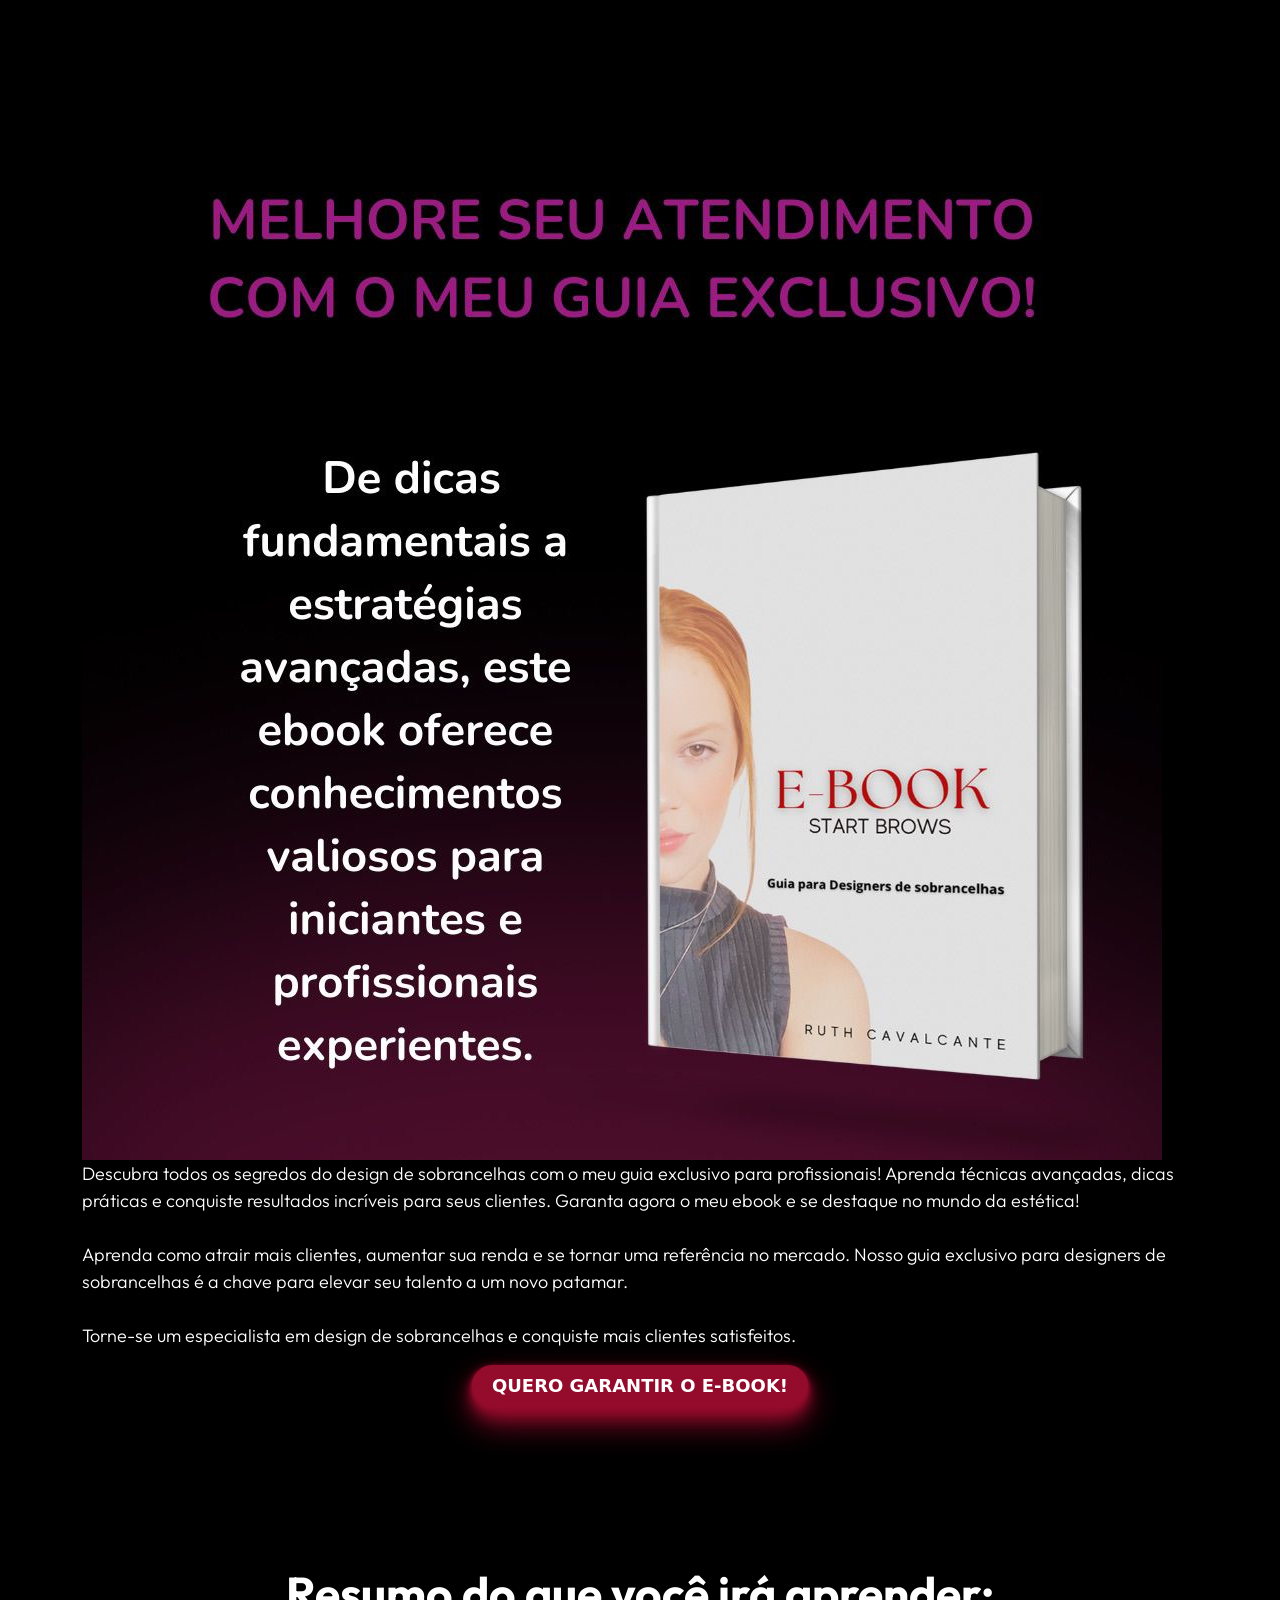
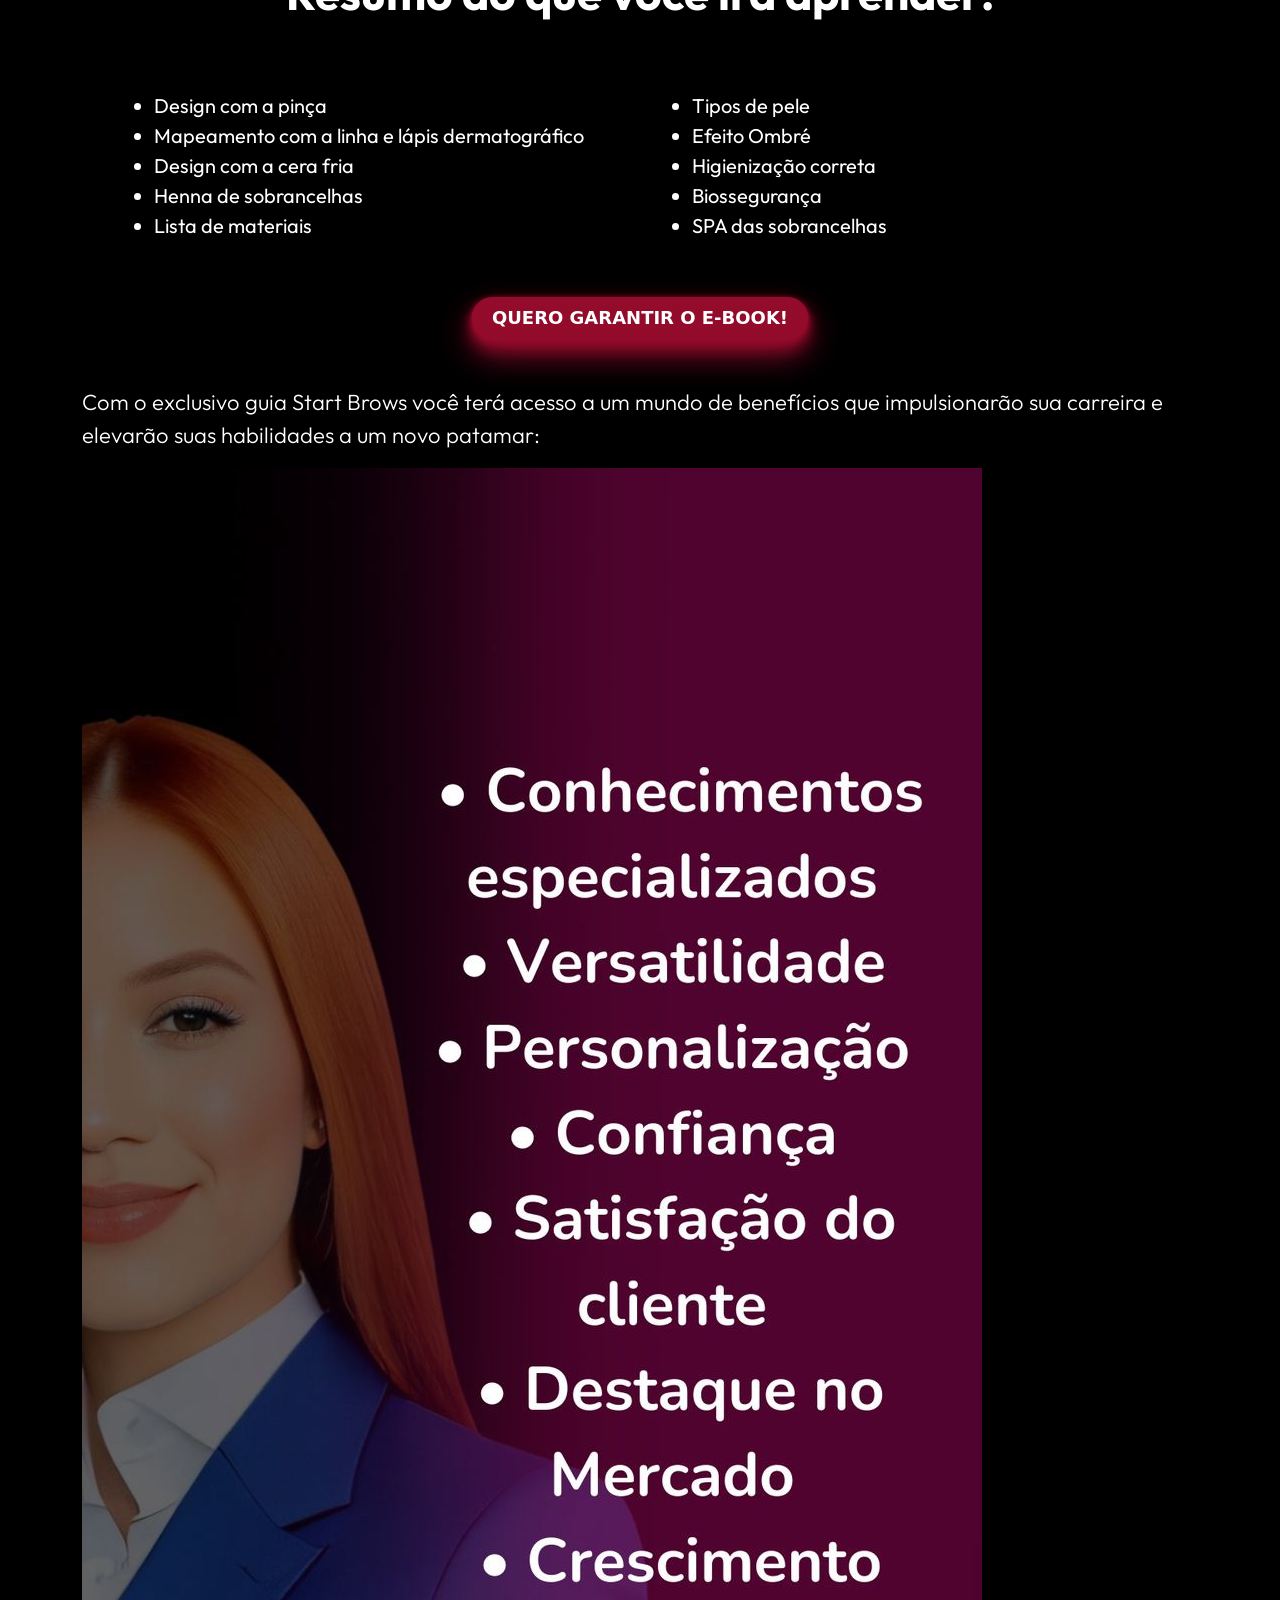
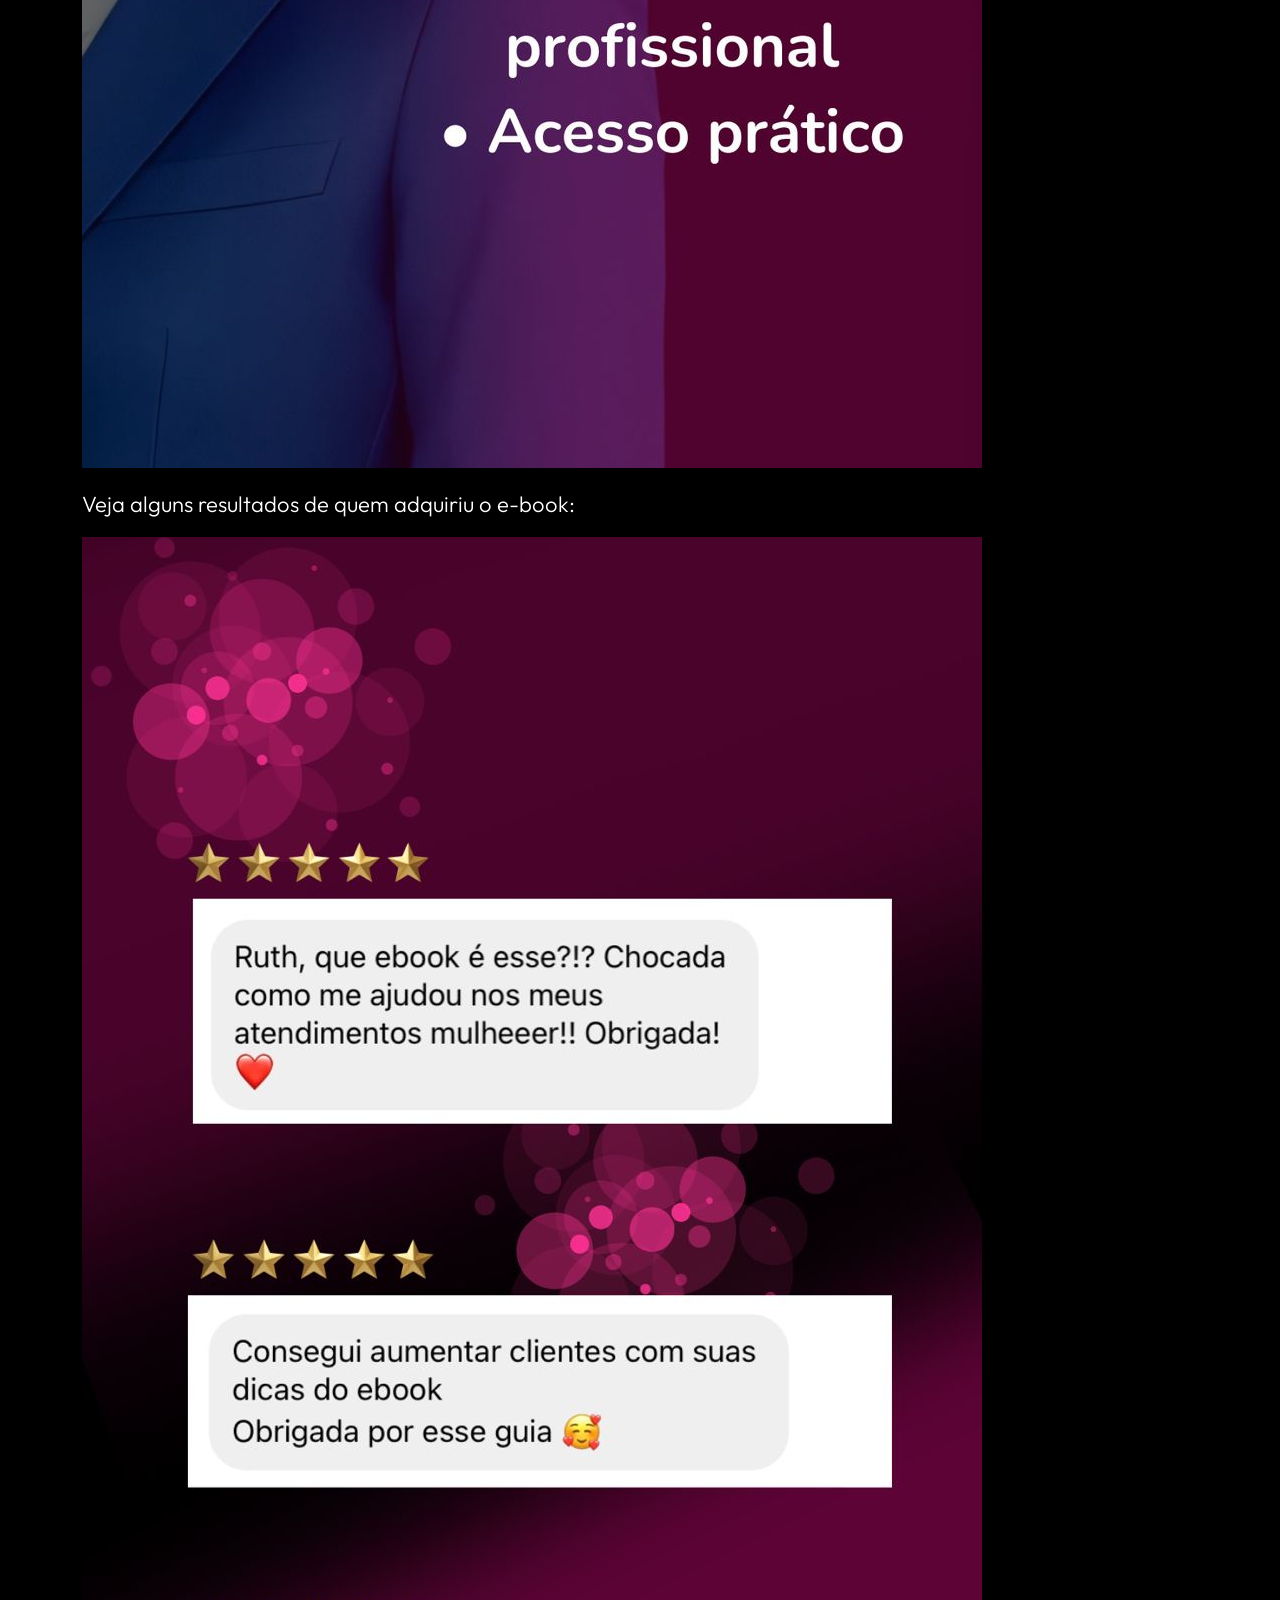
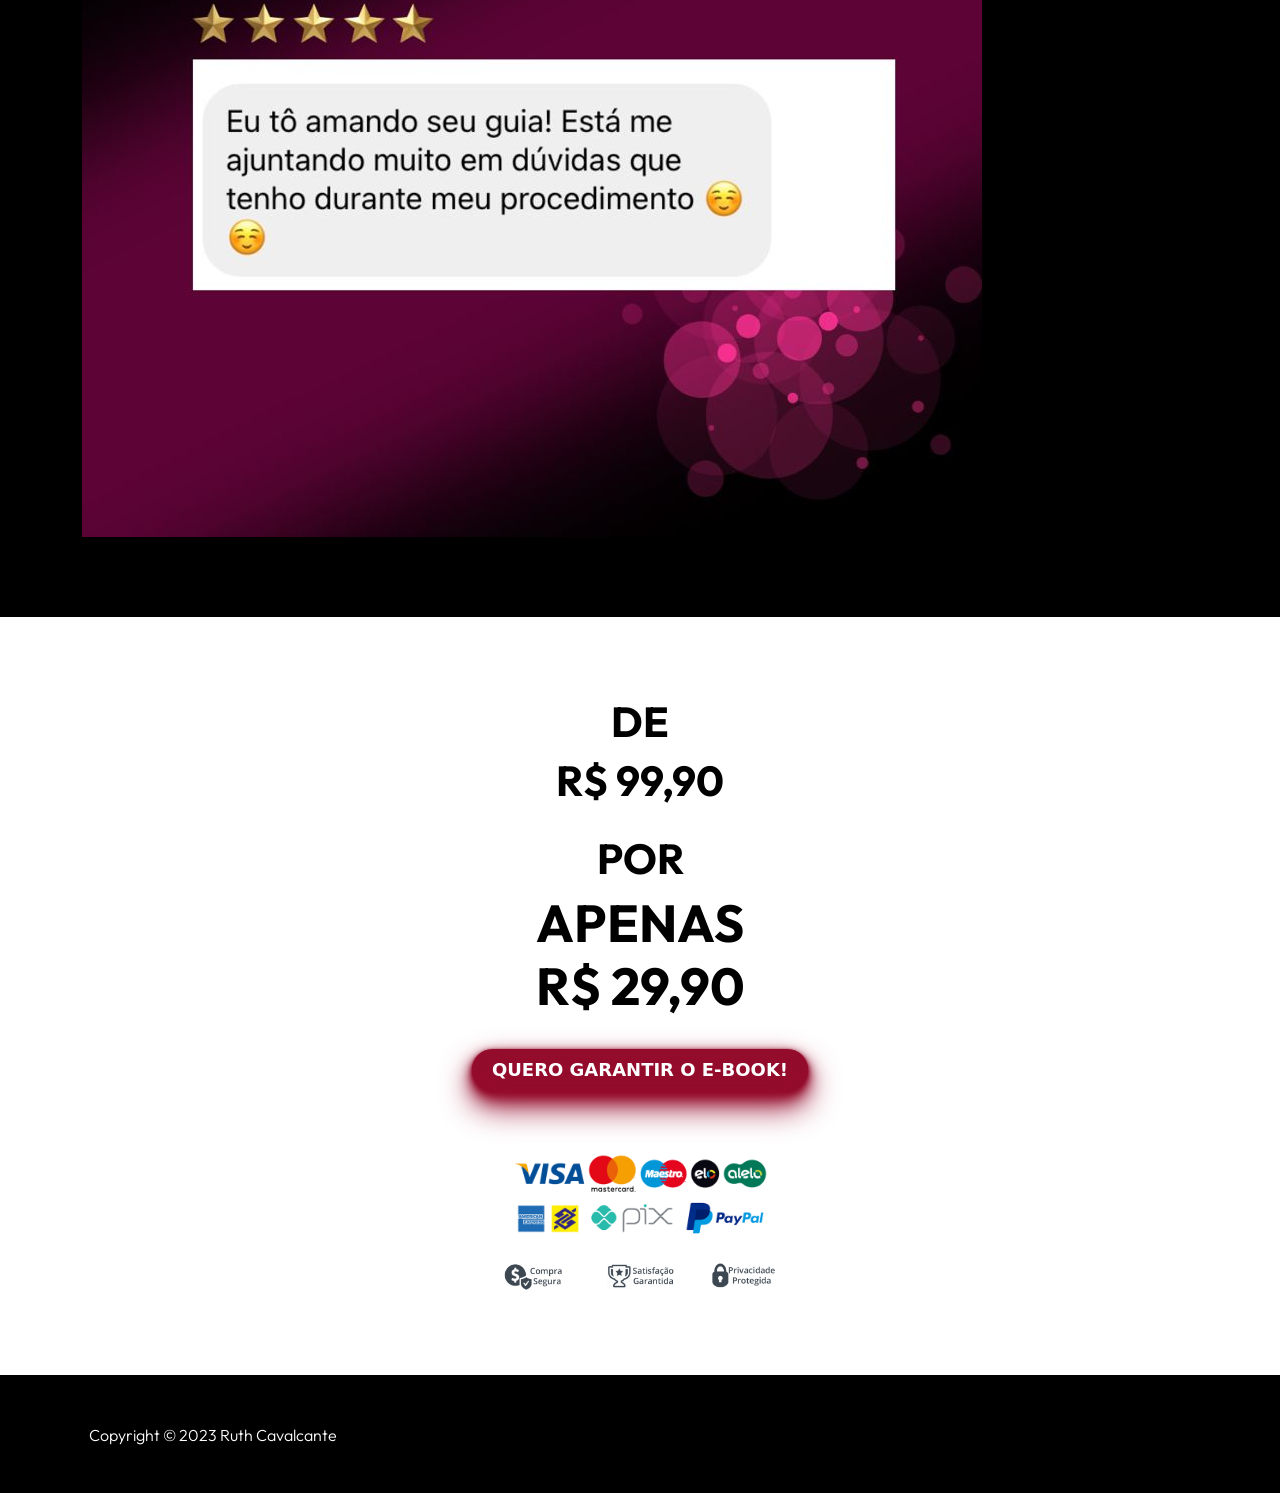
==== index.html @ a927b59a "Atualização" ====
<!doctype html>
<html lang="en">

<head>
    <meta charset="utf-8">
    <meta name="viewport" content="width=device-width, initial-scale=1">

    <meta name="description" content="">
    <meta name="author" content="">

    <title>Curso Start Brows - Ruth Cavalcante</title>

    <!-- Favicons -->
    <link rel="apple-touch-icon" sizes="57x57" href="images/favicon/apple-icon-57x57.png">
    <link rel="apple-touch-icon" sizes="60x60" href="images/favicon/apple-icon-60x60.png">
    <link rel="apple-touch-icon" sizes="72x72" href="images/favicon/apple-icon-72x72.png">
    <link rel="apple-touch-icon" sizes="76x76" href="images/favicon/apple-icon-76x76.png">
    <link rel="apple-touch-icon" sizes="114x114" href="images/favicon/apple-icon-114x114.png">
    <link rel="apple-touch-icon" sizes="120x120" href="images/favicon/apple-icon-120x120.png">
    <link rel="apple-touch-icon" sizes="144x144" href="images/favicon/apple-icon-144x144.png">
    <link rel="apple-touch-icon" sizes="152x152" href="images/favicon/apple-icon-152x152.png">
    <link rel="apple-touch-icon" sizes="180x180" href="images/favicon/apple-icon-180x180.png">
    <link rel="icon" type="image/png" sizes="192x192" href="images/favicon/android-icon-192x192.png">
    <link rel="icon" type="image/png" sizes="32x32" href="images/favicon/favicon-32x32.png">
    <link rel="icon" type="image/png" sizes="96x96" href="images/favicon/favicon-96x96.png">
    <link rel="icon" type="image/png" sizes="16x16" href="images/favicon/favicon-16x16.png">
    <link rel="manifest" href="images/favicon/manifest.json">
    <meta name="msapplication-TileColor" content="#ffffff">
    <meta name="msapplication-TileImage" content="images/favicon/ms-icon-144x144.png">
    <meta name="theme-color" content="#ffffff">

    <!-- CSS FILES -->
    <link rel="preconnect" href="https://fonts.googleapis.com">
    <link rel="preconnect" href="https://fonts.gstatic.com" crossorigin>
    <link href="https://fonts.googleapis.com/css2?family=Outfit:wght@100;200;400;700&display=swap" rel="stylesheet">
    <link href="css/bootstrap.min.css" rel="stylesheet">
    <link href="css/estilos.css" rel="stylesheet">
    <link href="css/bootstrap-icons.css" rel="stylesheet">
    <link href="css/templatemo-festava-live.css" rel="stylesheet">
    <link href="https://fonts.googleapis.com/css2?family=Playfair+Display:ital,wght@0,400;1,600&display=swap" rel="stylesheet"> 
</head>

<body>

    <main>
        <section class="secao-introducao espacamento-secao">
            <div class="container">                
                <div class="col-12 mb-4 mb-lg-0 d-flex align-items-center">
                    <img src="images/1.jpeg" style="max-width:100%"/>
                </div>                     
                    <p style="font-size: 18px;  color: white">
                        Descubra todos os segredos do design de sobrancelhas com o meu guia exclusivo para profissionais! Aprenda técnicas avançadas, dicas práticas e
                        conquiste resultados incríveis para seus clientes. Garanta agora o meu ebook e se destaque no mundo da estética!
                        <br/><br/>
                        Aprenda como atrair mais clientes, aumentar sua renda e se tornar uma referência no mercado. Nosso guia exclusivo para designers de sobrancelhas
                        é a chave para elevar seu talento a um novo patamar.
                        <br/><br/>
                        Torne-se um especialista em design de sobrancelhas e conquiste mais clientes satisfeitos.
                    </p>
                <a class="botao-de-acao" role="button" href="https://p.eduzz.com/1844111">QUERO GARANTIR O E-BOOK!</a>
            </div>
        </section>

        <section class="secao-introducao espacamento-secao">
            <div class="container">
                <h2 class="titulo-aprender">Resumo do que você irá aprender:</h2>    
                <div class="col-12 mb-4 mb-lg-0 d-flex">
                    
                    <div class="view-mobile">
                        <ul>
                            <li>Design com a pinça</li>
                            <li>Mapeamento com a linha e lápis dermatográfico</li>
                            <li>Design com a cera fria</li>
                            <li>Henna de sobrancelhas</li>
                            <li>Lista de materiais</li>
                            <li>Tipos de pele</li>
                            <li>Efeito Ombré</li>
                            <li>Higienização correta</li>
                            <li>Biossegurança</li>                      
                            <li>SPA das sobrancelhas</li>                            
                        </ul>
                    </div>
                    
                    <div class="container-flutuante">
                        <div class="div-flutuante">
                            <ul>
                                <li>Design com a pinça</li>
                                <li>Mapeamento com a linha e lápis dermatográfico</li>
                                <li>Design com a cera fria</li>
                                <li>Henna de sobrancelhas</li>
                                <li>Lista de materiais</li>
                            </ul>
                        </div>
                        <div class="div-flutuante">
                            <ul>                                
                                <li>Tipos de pele</li>
                                <li>Efeito Ombré</li>
                                <li>Higienização correta</li>
                                <li>Biossegurança</li>                      
                                <li>SPA das sobrancelhas</li>                                 
                            </ul>
                        </div>
                    </div>
                    
                </div>  
                <a class="botao-de-acao" role="button" href="https://p.eduzz.com/1844111">QUERO GARANTIR O E-BOOK!</a> 
                <br/><br/>
                <p style="font-size: 22px;  color: white">
                    Com o exclusivo guia Start Brows você terá acesso a um mundo de benefícios que impulsionarão sua carreira e elevarão suas habilidades a um novo patamar:
                </p>
                <img src="images/2.jpeg" style="max-width:100%"/> 
                <p style="font-size: 22px;  margin-top: 20px; color: white">
                    Veja alguns resultados de quem adquiriu o e-book:
                </p>
                <img src="images/3.jpeg" style="max-width:100%;"/>            
            </div>
        </section>

        <section class="secao-preco espacamento-secao">
            <div class="container">         
                <div style="text-align: center;">
                   
                    <h2 style="font-size: 42px;">DE</h2> 
                    <div style="margin-bottom: 20px; display: flex; justify-content: center;">
                        
                        <h2 style="font-size: 42px; position: relative">R$ 99,90</h2>
                    </div>                    
                    <h2 style="font-size: 42px;">POR</h2>
                    <h1 style="font-size: 52px; color: black;">APENAS <br/> R$ 29,90</h1>            
                    <br/>
                </div>  
                <a class="botao-de-acao" role="button" href="https://p.eduzz.com/1844111">QUERO GARANTIR O E-BOOK!</a> 
                <br/>
                <div style="text-align: center;">
                    <img src="images/pagamentos.png" width="300" style="margin-top: 40px;"/>
                    <br />
                    <img src="images/compra-garantida.png" width="300" style="margin-top: 20px;"/>  
                </div>           
            </div>
        </section>

    </main>

    <footer class="site-footer">
        <div class="container">
            <div class="row">
                <div class="col-lg-3 col-12 mt-5">
                    <p class="copyright-text" style="text-align: center;">Copyright © 2023 Ruth Cavalcante</p>
                </div>
            </div>
        </div>
    </footer>

    <!-- JAVASCRIPT FILES -->
    <script src="js/jquery.min.js"></script>
    <script src="js/bootstrap.min.js"></script>
    <script src="js/click-scroll.js"></script>
    <script src="js/custom.js"></script>

</body>

</html>
---- css/estilos.css ----
/* Seção de Introdução */
.secao-introducao {
  background-color: black;
}

/* Seção de Você vai aprender */
.secao-aprender {
  background: hsla(351, 100%, 25%, 1);
  background: linear-gradient(270deg, hsla(351, 100%, 25%, 1) 0%, hsla(9, 59%, 7%, 1) 100%);  
  background: -moz-linear-gradient(270deg, hsla(351, 100%, 25%, 1) 0%, hsla(9, 59%, 7%, 1) 100%);  
  background: -webkit-linear-gradient(270deg, hsla(351, 100%, 25%, 1) 0%, hsla(9, 59%, 7%, 1) 100%);  
  filter: progid: DXImageTransform.Microsoft.gradient( startColorstr="#7f0012", endColorstr="#1b0a07", GradientType=1 );
}

/* Espaçamento de seção */
.espacamento-secao {
  padding-top: 80px;
  padding-bottom: 80px;
}

/* Estilo para o título do site */
.titulo-site {
  font-family: 'Playfair Display', serif;
  font-weight: 600;
  font-style: italic;
  font-size: 52px;
  color: white;
}

/* Estilo para o slogan do site */
.slogan-site {
  font-family: 'Playfair Display', serif;
  font-size: 30px;
  color: red;
}

/* Estilo para o título da seção Você vai aprender */
.titulo-aprender {
  font-size: 46px;
  text-align: center;
  color: white;
  margin-bottom: 30px;
}

/* Estilo para o botão de ação */
.botao-de-acao {
  background-color: #940c2c;
  border-radius: 100px;
  box-shadow: rgba(148, 12, 44, 1) 0 -25px 18px -14px inset, rgba(148, 12, 44, 1) 0 1px 2px, rgba(148, 12, 44, 1) 0 2px 4px, rgba(148, 12, 44, 1) 0 4px 8px, rgba(148, 12, 44, 1) 0 8px 16px, rgba(148, 12, 44, 1) 0 16px 32px;
  color: white;
  cursor: pointer;
  display: inline-block;
  font-family: CerebriSans-Regular, -apple-system, system-ui, Roboto, sans-serif;
  padding: 7px 20px;
  text-align: center;
  text-decoration: none;
  transition: all 250ms;
  border: 0;
  font-size: 18px;
  font-weight: bold;
  user-select: none;
  -webkit-user-select: none;
  touch-action: manipulation;
  margin: 0 auto;
  display: block;
  max-width: fit-content;
}

.botao-de-acao:hover {
  box-shadow: rgba(255, 58, 118, 0.8) 0 -25px 18px -14px inset, rgba(255, 58, 118, 0.8) 0 1px 2px, rgba(255, 58, 118, 0.8) 0 2px 4px, rgba(255, 58, 118, 0.8) 0 4px 8px, rgba(255, 58, 118, 0.8) 0 8px 16px, rgba(255, 58, 118, 0.8) 0 16px 32px;
  color: white;
  transform: scale(1.05) rotate(-1deg);
}

/* Estilização da lista */
ul li {
  color: white;
  font-size: 20px;
  font-weight: normal;
}

/* Conteiner para adicionar as DIVs flutuantes */
.container-flutuante {
  padding: 20px;
  width: inherit;
}

/* DIV flutuante para vizualização de conteúdo em duas colunas */
.div-flutuante {
  width: 50%;
  float: left;
  padding: 20px;
}

/* Desabilita a vizualização dessa DIV */
.view-mobile {
  display: none;
}

/* Estilos Responsivos */
@media only screen and (max-width: 800px) {
  .container-flutuante {
    display: none;
  }

  .view-mobile {
    display: block;
  }

  .titulo-site {
    font-size: 42px;
  }

  .slogan-site {
    font-size: 24px;
  }

  .titulo-aprender {
    font-size: 36px;
  }
}

@media only screen and (max-width: 600px) {
  .view-mobile {
    margin-left: 10%;
    margin-right: 10%;
  }

  .titulo-site {
    font-size: 32px;
  }

  .slogan-site {
    font-size: 20px;
  }

  .titulo-aprender {
    font-size: 28px;
  }
}
---- css/templatemo-festava-live.css ----
/*---------------------------------------
  CUSTOM PROPERTIES ( VARIABLES )             
-----------------------------------------*/
:root {
  --white-color:                  #ffffff;
  --primary-color:                #F8CB2E;
  --secondary-color:              #EE5007;
  --section-bg-color:             #f0f8ff;
  --custom-btn-bg-color:          #EE5007;
  --custom-btn-bg-hover-color:    #c01f27;
  --dark-color:                   #000000;
  --border-color:                 #7fffd4;
  --link-hover-color:             #B22727;

  --body-font-family:             'Outfit', sans-serif;

  --h1-font-size:                 52px;
  --h2-font-size:                 46px;
  --h3-font-size:                 32px;
  --h4-font-size:                 28px;
  --h5-font-size:                 24px;
  --h6-font-size:                 22px;
  --p-font-size:                  18px;
  --btn-font-size:                14px;
  --copyright-font-size:          16px;

  --border-radius-large:          100px;
  --border-radius-medium:         20px;
  --border-radius-small:          10px;

  --font-weight-light:            300;
  --font-weight-normal:           400;
  --font-weight-bold:             700;
}

body {
  background-color: var(--white-color);
  font-family: var(--body-font-family); 
}


/*---------------------------------------
  TYPOGRAPHY               
-----------------------------------------*/

h2,
h3,
h4,
h5,
h6 {
  color: var(--dark-color);
}

h1,
h2,
h3,
h4,
h5,
h6 {
  font-weight: var(--font-weight-bold);
}

h1 {
  font-size: var(--h1-font-size);
}

h2 {
  font-size: var(--h2-font-size);
}

h3 {
  font-size: var(--h3-font-size);
}

h4 {
  font-size: var(--h4-font-size);
}

h5 {
  font-size: var(--h5-font-size);
}

h6 {
  font-size: var(--h6-font-size);
}

p {
  font-size: var(--p-font-size);
  font-weight: var(--font-weight-light);
}



a, 
button {
  touch-action: manipulation;
  transition: all 0.3s;
}

a {
  display: inline-block;
  color: var(--primary-color);
  text-decoration: none;
}

a:hover {
  color: var(--link-hover-color);
}

b,
strong {
  font-weight: var(--font-weight-bold);
}

.link-fx-1 {
  color: var(--white-color);
  position: relative;
  display: inline-flex;
  align-items: center;
  height: 32px;
  padding: 0 6px;
  text-decoration: none;
  -webkit-font-smoothing: antialiased;
  -moz-osx-font-smoothing: grayscale;
}

.link-fx-1:hover {
  color: var(--link-hover-color);
}

.link-fx-1:hover::before {
  transform: translateX(17px) scaleX(0);
  transition: transform .2s;
}

.link-fx-1:hover .icon circle {
  stroke-dashoffset: 200;
  transition: stroke-dashoffset .2s .1s;
}

.link-fx-1:hover .icon line {
  transform: rotate(-180deg);
}

.link-fx-1:hover .icon line:last-child {
  transform: rotate(180deg);
}

.link-fx-1::before {
  content: "";
  position: absolute;
  bottom: 0;
  left: 0;
  width: 100%;
  height: 1px;
  background-color: currentColor;
  transform-origin: right center;
  transition: transform .2s .1s;
}

.link-fx-1 .icon {
  position: absolute;
  right: 0;
  bottom: 0;
  transform: translateX(100%) rotate(90deg);
  font-size: 32px;
}

.icon {
  --size: 1em;
  height: var(--size);
  width: var(--size);
  display: inline-block;
  color: inherit;
  fill: currentColor;
  line-height: 1;
  flex-shrink: 0;
  max-width: initial;
}

.link-fx-1 .icon circle {
  stroke-dasharray: 100;
  stroke-dashoffset: 100;
  transition: stroke-dashoffset .2s;
}

.link-fx-1 .icon line {
  transition: transform .4s;
  transform-origin: 13px 15px;
}

.link-fx-1 .icon line:last-child {
  transform-origin: 19px 15px;
}


/*---------------------------------------
  SECTION               
-----------------------------------------*/
.section-padding {
  padding-top: 100px;
  padding-bottom: 100px;
}

.section-bg {
  background-color: var(--section-bg-color);
}

.section-overlay {
  background-color: var(--dark-color);
  position: absolute;
  top: 0;
  left: 0;
  pointer-events: none;
  width: 100%;
  height: 100%;
  opacity: 0.35;
}

.section-overlay + .container {
  position: relative;
}

.tab-content {
  background-color: var(--white-color);
  border-radius: var(--border-radius-medium);
  padding: 45px;
}

.nav-tabs {
  background-color: var(--section-bg-color);
  border-radius: var(--border-radius-large);
  border-bottom: 0;
  padding: 15px;
}

.nav-tabs .nav-link {
  border-radius: var(--border-radius-large);
  border: 0;
  padding: 15px 25px;
  transition: all 0.3s;
}

.nav-tabs .nav-link:first-child {
  margin-right: 15px;
}

.nav-tabs .nav-item.show .nav-link, 
.nav-tabs .nav-link.active,
.nav-tabs .nav-link:focus, 
.nav-tabs .nav-link:hover {
  background: var(--white-color);
  box-shadow: 0 1rem 3rem rgba(0,0,0,.175);
  color: var(--primary-color);
}

.nav-tabs h5 {
  color: var(--p-color); 
  margin-bottom: 0;
}

.nav-tabs .nav-link.active h5,
.nav-tabs .nav-link:focus h5, 
.nav-tabs .nav-link:hover h5 {
  color: var(--primary-color);
}


/*---------------------------------------
  CUSTOM ICON COLOR               
-----------------------------------------*/
.custom-icon {
  color: var(--secondary-color);
}


/*---------------------------------------
  CUSTOM BUTTON               
-----------------------------------------*/
.custom-btn {
  background: var(--custom-btn-bg-color);
  border: 2px solid transparent;
  border-radius: var(--border-radius-large);
  color: var(--white-color);
  font-size: var(--btn-font-size);
  font-weight: var(--font-weight-bold);
  line-height: normal;
  transition: all 0.3s;
  padding: 10px 20px;
}

.custom-btn:hover {
  background: var(--custom-btn-bg-hover-color);
  color: var(--white-color);
}

.custom-border-btn {
  background: transparent;
  border: 2px solid var(--custom-btn-bg-color);
  color: var(--custom-btn-bg-color);
}

.navbar-expand-lg .navbar-nav .nav-link.custom-btn:hover,
.custom-border-btn:hover {
  background: var(--custom-btn-bg-hover-color);
  border-color: transparent;
  color: var(--white-color);
}

.custom-btn-bg-white {
  border-color: var(--white-color);
  color: var(--white-color);
}


/*---------------------------------------
  VIDEO              
-----------------------------------------*/
.video-wrap {
  z-index: -100;
}

.custom-video {
  position: absolute;
  top: 0;
  left: 0;
  object-fit: cover;
  width: 100%;
  height: 100%;
}

/*---------------------------------------
  HERO        
-----------------------------------------*/
.hero-section {
  position: relative;
  overflow: hidden;
  padding-top: 100px;
  height: 100vh;
}

.hero-section small {
  color: var(--white-color);
  text-transform: uppercase;
}

.hero-section .section-overlay {
  z-index: 2;
  opacity: 0.45;
}

.hero-section .container {
  position: relative;
  z-index: 2;
  height: 100%;
  padding-bottom: 50px;
}

.hero-section .container .row {
  height: 100%;
}


/*---------------------------------------
  ABOUT              
-----------------------------------------*/
.about-section {
  background: hsla(351, 100%, 25%, 1);

  background: linear-gradient(270deg, hsla(351, 100%, 25%, 1) 0%, hsla(9, 59%, 7%, 1) 100%);
  
  background: -moz-linear-gradient(270deg, hsla(351, 100%, 25%, 1) 0%, hsla(9, 59%, 7%, 1) 100%);
  
  background: -webkit-linear-gradient(270deg, hsla(351, 100%, 25%, 1) 0%, hsla(9, 59%, 7%, 1) 100%);
  
  filter: progid: DXImageTransform.Microsoft.gradient( startColorstr="#7f0012", endColorstr="#1b0a07", GradientType=1 );
}

.about-image {
  border-radius: var(--border-radius-medium);
  display: block;
}

.about-text-wrap {
  position: relative;
}

.about-text-icon {
  background: var(--primary-color);
  border-radius: 100%;
  font-size: var(--h3-font-size);
  width: 70px;
  height: 70px;
  line-height: 70px;
  text-align: center;
}

.about-text-info {
  backdrop-filter: blur(5px) saturate(180%);
  -webkit-backdrop-filter: blur(5px) saturate(180%);
  background-color: rgba(255, 255, 255, 0.75);
  border-radius: var(--border-radius-medium);
  border: 1px solid rgba(209, 213, 219, 0.3);
  position: absolute;
  bottom: 0;
  right: 0;
  left: 0;
  margin: 20px;
  padding: 35px;
}


/*---------------------------------------
  TICKET               
-----------------------------------------*/
.ticket-section {
  background-image: url('../images/nicholas-green-unsplash-blur.jpg');
  background-repeat: no-repeat;
  background-size: cover;
  position: relative;
  padding-top: 130px;
}

.ticket-form {
  background: var(--white-color);
  border-radius: var(--border-radius-medium);
  padding: 50px;
}

.ticket-form .form-check {
  position: relative;
  min-height: 52px;
  padding-left: 35px;
}

.ticket-form .form-check .form-check-label {
  display: block;
  position: absolute;
  top: 50%;
  left: 50%;
  transform: translate(-50%, -50%);
  margin-top: 12px;
  margin-left: 35px;
  width: 100%;
  height: 100%;
}


/*---------------------------------------
  ARTISTS              
-----------------------------------------*/
.artists-section {
  background: hsla(0, 22%, 93%, 1);

  background: linear-gradient(45deg, hsla(0, 22%, 93%, 1) 0%, hsla(0, 0%, 100%, 1) 100%);
  
  background: -moz-linear-gradient(45deg, hsla(0, 22%, 93%, 1) 0%, hsla(0, 0%, 100%, 1) 100%);
  
  background: -webkit-linear-gradient(45deg, hsla(0, 22%, 93%, 1) 0%, hsla(0, 0%, 100%, 1) 100%);
  
  filter: progid: DXImageTransform.Microsoft.gradient( startColorstr="#F1E9E9", endColorstr="#FFFFFF", GradientType=1 );
}

.artists-thumb {
  position: relative;
  overflow: hidden;
  margin-bottom: 30px;
}

.artists-image {
  border-radius: var(--border-radius-medium);
  display: block;
  width: 100%;
}

.artists-thumb:hover .artists-hover {
  transform: translateY(0);
  opacity: 1;
}

.artists-hover {
  background-color: var(--primary-color);
  background-color: rgba(248, 203, 46, 0.75);
  border-radius: var(--border-radius-medium);
  backdrop-filter: blur(5px) saturate(180%);
  -webkit-backdrop-filter: blur(5px) saturate(180%);
  margin: 20px;
  padding: 35px;
  transition: all 0.5s ease;
  transform: translateY(100%);
  position: absolute;
  bottom: 0;
  right: 0;
  left: 0;
  opacity: 0;
}

.artists-hover p strong {
  color: var(--white-color);
  display: inline-block;
  min-width: 180px;
  margin-right: 20px;
}

.artists-hover p a {
  color: var(--secondary-color);
}

.artists-hover p a:hover {
  color: var(--white-color);
}

.artists-hover hr {
  margin: 1.5rem 0;
}


/*---------------------------------------
  SCHEDULE              
-----------------------------------------*/
.schedule-section {
  background-image: url('../images/nainoa-shizuru-unsplash-blur.jpg');
  background-color: #242424;
  background-repeat: no-repeat;
  background-position: center;
  background-size: cover;
}
.table-responsive {
	filter: drop-shadow(2px 2px 4px #606060);
}

.schedule-table {
  border-radius: var(--border-radius-medium);
  position: relative;
  overflow: hidden;
}

.schedule-table .bg-warning {
  background: #f0a5a5 !important;
}

.schedule-table thead th {
  background-color: var(--secondary-color);
}

.schedule-table th,
.schedule-table tr,
.schedule-table td {
  border-bottom-color: #363a3e;
  padding: 30px;
}

.schedule-table tr:last-child th,
.schedule-table tr:last-child td {
  border-bottom-color: transparent;
}

.schedule-table thead th {
  border-right: 1px solid #c7460a;
  border-bottom-color: transparent;
}

.schedule-table th + td {
  border-bottom: 0;
}

.schedule-table thead th:last-child {
  border-right-color: transparent;
}

.schedule-table .pop-background-image {
  background-image: url('../images/artists/joecalih-UmTZqmMvQcw-unsplash.jpg');
}

.schedule-table .rock-background-image {
  background-image: url('../images/artists/abstral-official-bdlMO9z5yco-unsplash.jpg');
}

.schedule-table .country-background-image {
  background-image: url('../images/artists/soundtrap-rAT6FJ6wltE-unsplash.jpg');
}

.table-background-image-wrap {
  background-repeat: no-repeat;
  background-position: center;
  background-size: cover;
  box-shadow: none;
  position: relative;
}

.schedule-table h3,
.schedule-table p {
  color: var(--white-color);
  position: relative;
  z-index: 2;
}


/*---------------------------------------
  PRICING              
-----------------------------------------*/
.pricing-thumb {
  border: 5px dotted var(--dark-color);
  border-radius: var(--border-radius-medium);
  position: relative;
  padding: 50px;
}

.pricing-thumb h3 small {
  display: inline-block;
  font-size: var(--p-font-size);
  margin-right: 15px;
}

.pricing-list {
  column-count: 2;
  padding-left: 20px;
}

.pricing-list-item {
  line-height: normal;
  margin-right: 10px;
  margin-bottom: 10px;
}

.pricing-tag {
  background-color: var(--secondary-color);
  border-radius: var(--border-radius-large);
  color: var(--white-color);
  font-weight: var(--font-weight-bold);
  text-align: center;
  display: flex;
  flex-direction: column;
  justify-content: center;
  align-items: center;
  width: 120px;
  height: 120px;
  position: absolute;
  top: 0;
  right: 0;
  margin: 20px;
}

.pricing-tag span {
  font-size: 180%;
  line-height: normal;
}

.pricing-thumb .link-fx-1 {
  color: var(--primary-color);
}

.pricing-thumb .link-fx-1:hover {
  color: var(--link-hover-color);
}


/*---------------------------------------
  CONTACT               
-----------------------------------------*/
.google-map {
  border-radius: var(--border-radius-medium);
}


/*---------------------------------------
  CUSTOM FORM               
-----------------------------------------*/
.custom-form .form-control {
  color: var(--p-color);
  margin-bottom: 24px;
  padding-top: 13px;
  padding-bottom: 13px;
  outline: none;
}

.custom-form button[type="submit"] {
  background: var(--custom-btn-bg-color);
  border: none;
  border-radius: var(--border-radius-large);
  color: var(--white-color);
  font-size: var(--p-font-size);
  font-weight: var(--font-weight-medium);
  transition: all 0.3s;
  margin-bottom: 0;
}

.custom-form button[type="submit"]:hover,
.custom-form button[type="submit"]:focus {
  background: var(--custom-btn-bg-hover-color);
  border-color: transparent;
}


/*---------------------------------------
  SITE FOOTER              
-----------------------------------------*/
.site-footer {
  background-color: var(--dark-color);
  position: relative;
  overflow: hidden;
  padding-bottom: 30px;
}

.site-footer-top {
  background-color: var(--secondary-color);
  background-image: url('../images/nainoa-shizuru-NcdG9mK3PBY-unsplash.jpg');
  background-repeat: no-repeat;
  margin-bottom: 70px;
  padding-top: 30px;
  padding-bottom: 30px;
}

.site-footer-bottom {
  border-top: 1px solid #1f1c1c;
  margin-top: 60px;
}

.site-footer-title {
  color: var(--primary-color); 
}

.site-footer-link,
.copyright-text {
  color: var(--white-color);
}

.site-footer-links {
  padding-left: 0;
}

.site-footer-link-item {
  list-style: none;
  display: inline-block;
  margin-right: 15px;
}

.copyright-text {
  font-size: var(--copyright-font-size);
}


/*---------------------------------------
  SOCIAL ICON               
-----------------------------------------*/
.social-icon {
  margin: 0;
  padding: 0;
}

.social-icon-item {
  list-style: none;
  display: inline-block;
  vertical-align: top;
}

.social-icon-link {
  background: var(--secondary-color);
  border-radius: var(--border-radius-large);
  color: var(--white-color);
  font-size: var(--copyright-font-size);
  display: block;
  margin-right: 10px;
  text-align: center;
  width: 35px;
  height: 35px;
  line-height: 36px;
  transition: background 0.2s, color 0.2s;
}

.social-icon-link:hover {
  background: var(--primary-color);
  color: var(--white-color);
}

.social-icon-link span {
  display: block;
}

.social-icon-link span:hover::before{
  animation: spinAround 2s linear infinite;
}

@keyframes spinAround {
  from {
    transform: rotate(0deg)
  }
  to {
    transform: rotate(360deg);
  }
}


/*---------------------------------------
  RESPONSIVE STYLES               
-----------------------------------------*/
@media screen and (max-width: 991px) {
  h1 {
    font-size: 62px;
  }

  h2 {
    font-size: 36px;
  }

  h3 {
    font-size: 32px;
  }

  h4 {
    font-size: 28px;
  }

  h5 {
    font-size: 20px;
  }

  h6 {
    font-size: 18px;
  }

  .section-padding {
    padding-top: 50px;
    padding-bottom: 50px;
  }
  
  .navbar {
    background-color: var(--dark-color);
  }

  .navbar-expand-lg .navbar-nav {
    padding-bottom: 30px;
  }

  .navbar-expand-lg .navbar-nav .nav-link {
    padding: 0;
  }

  .hero-section {
    padding-top: 150px;
  }

  .pricing-thumb {
    padding: 35px;
  }

  .schedule-table h3 {
    font-size: 22px;
  }

  .schedule-table th {
    padding: 20px;
  }

  .schedule-table tr, 
  .schedule-table td {
    padding: 25px;
  }

  .ticket-section {
    padding-top: 130px;
  }

  .ticket-form {
    padding: 30px;
  }
}

@media screen and (max-width: 767px) {
  .custom-btn {
    font-size: 14px;
    padding: 10px 20px;
  }
}

@media screen and (max-width: 480px) {
  h1 {
    font-size: 52px;
  }

  h2 {
    font-size: 28px;
  }

  h3 {
    font-size: 26px;
  }

  h4 {
    font-size: 22px;
  }

  h5 {
    font-size: 20px;
  }
}
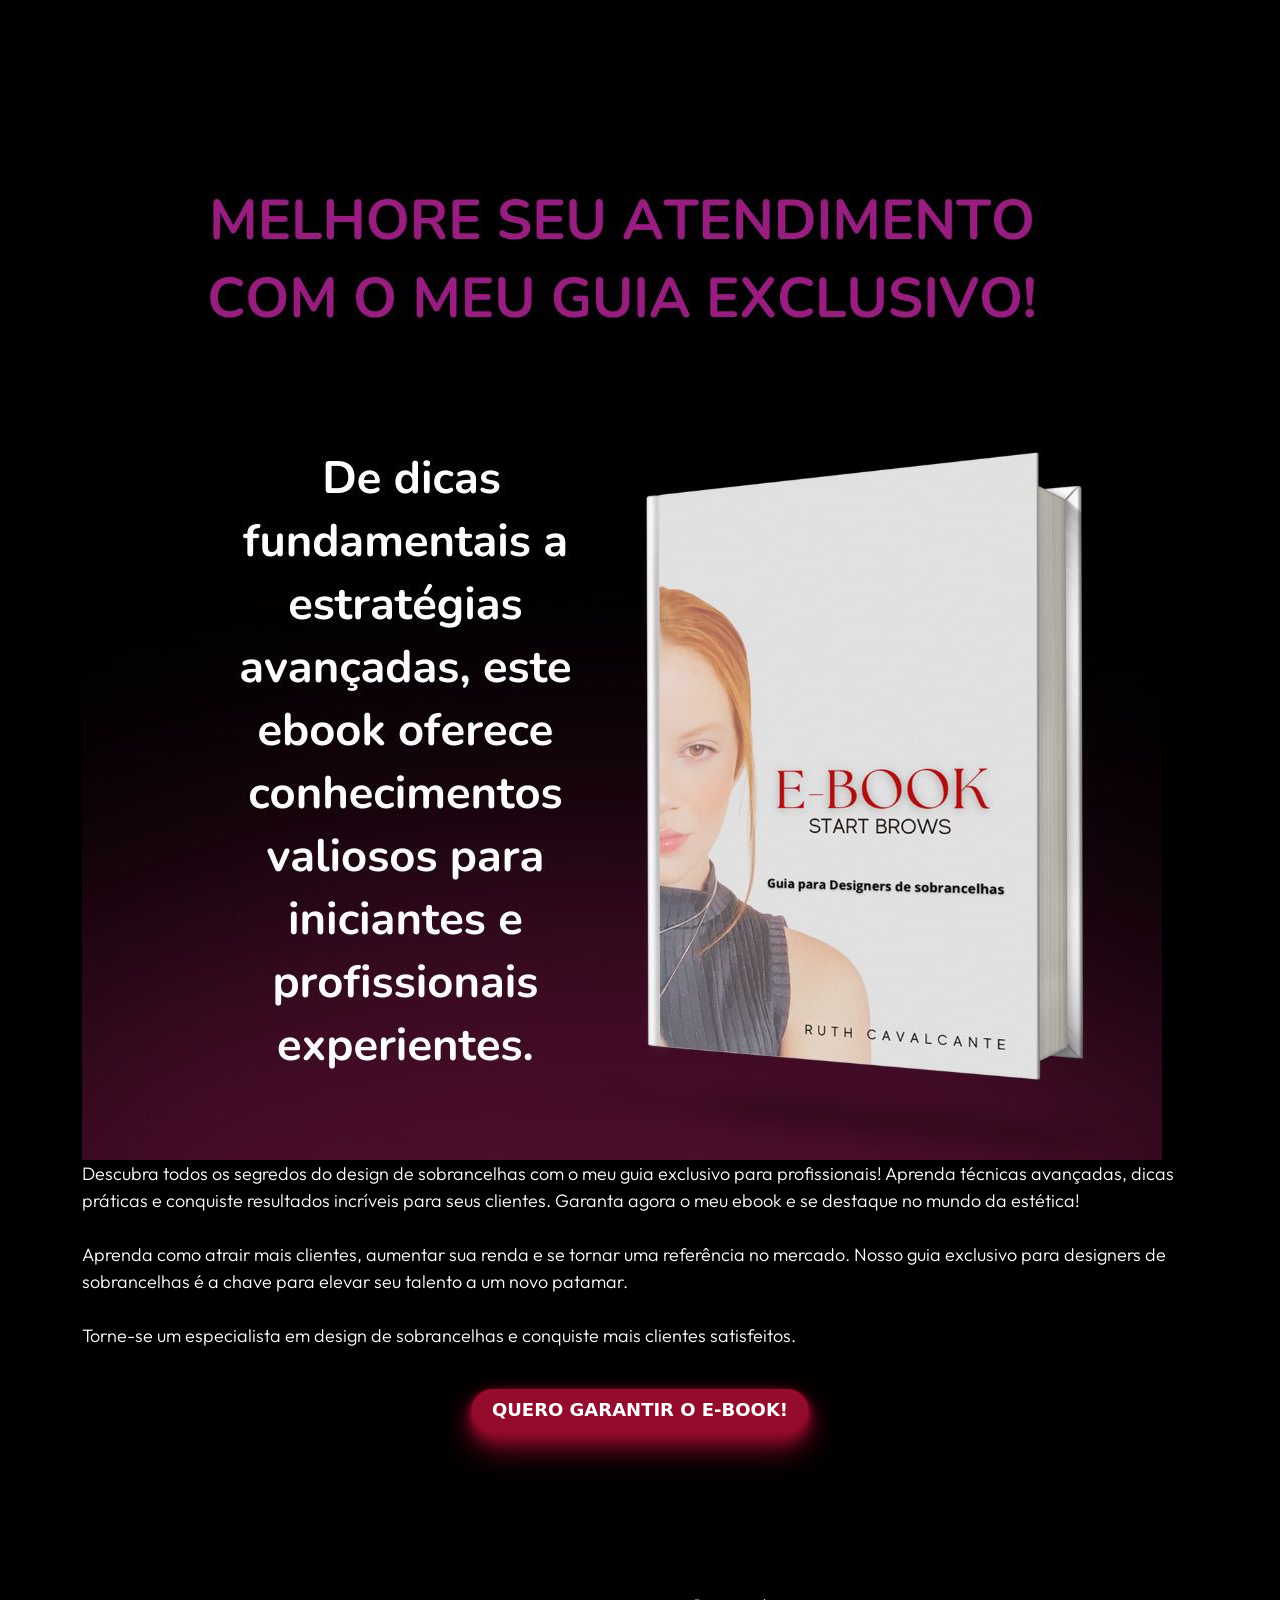
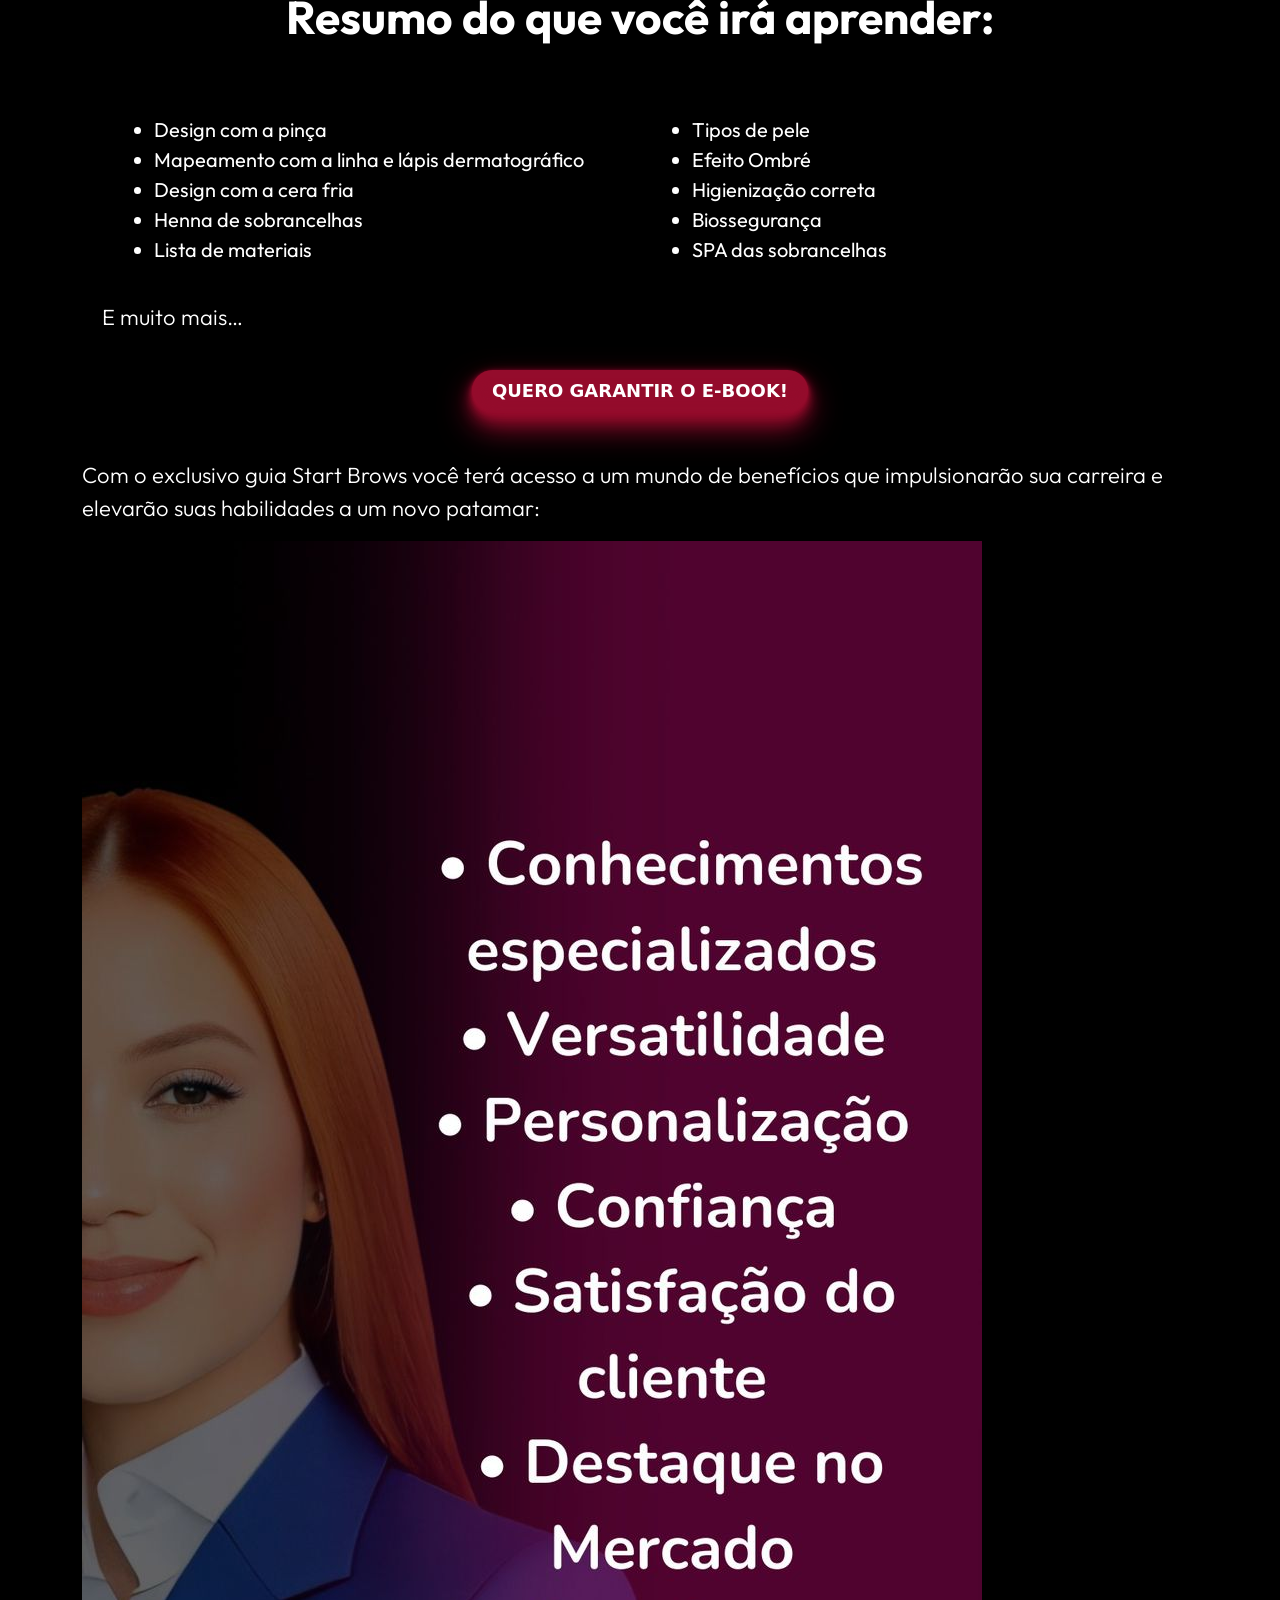
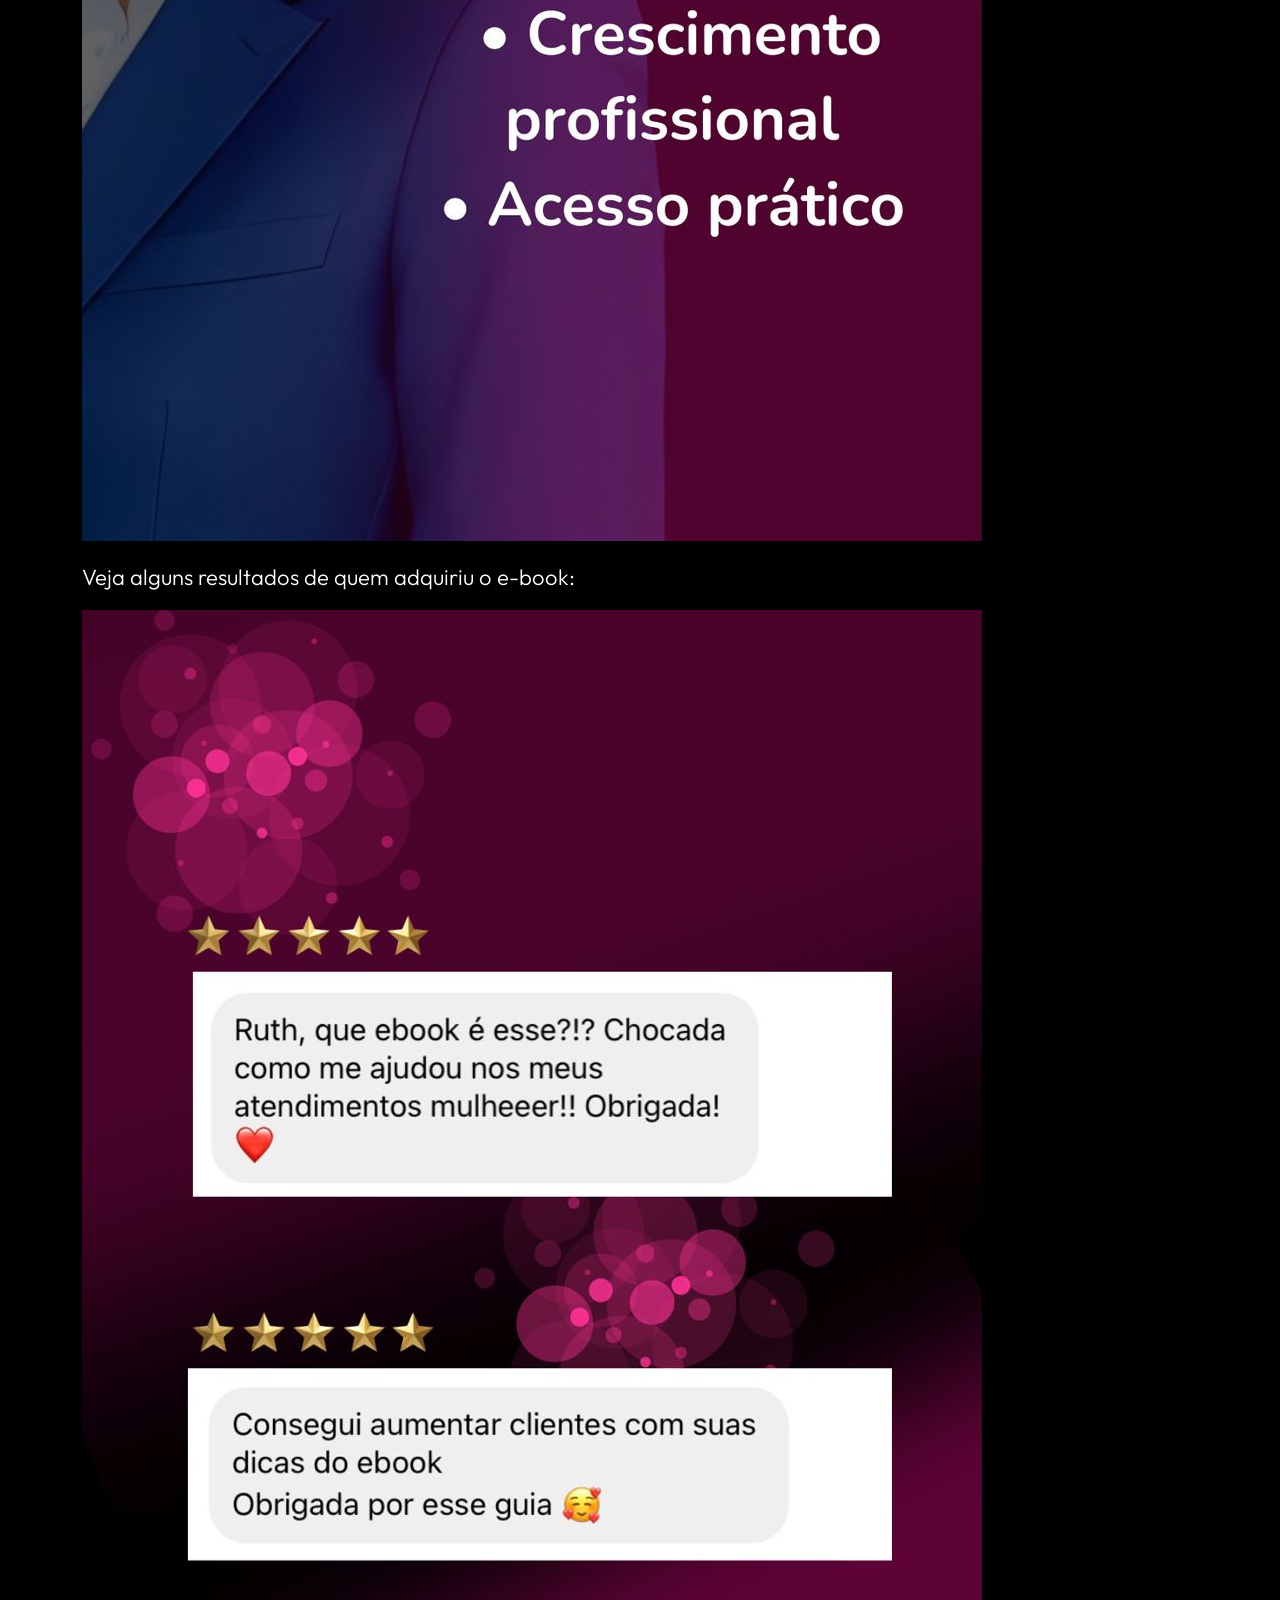
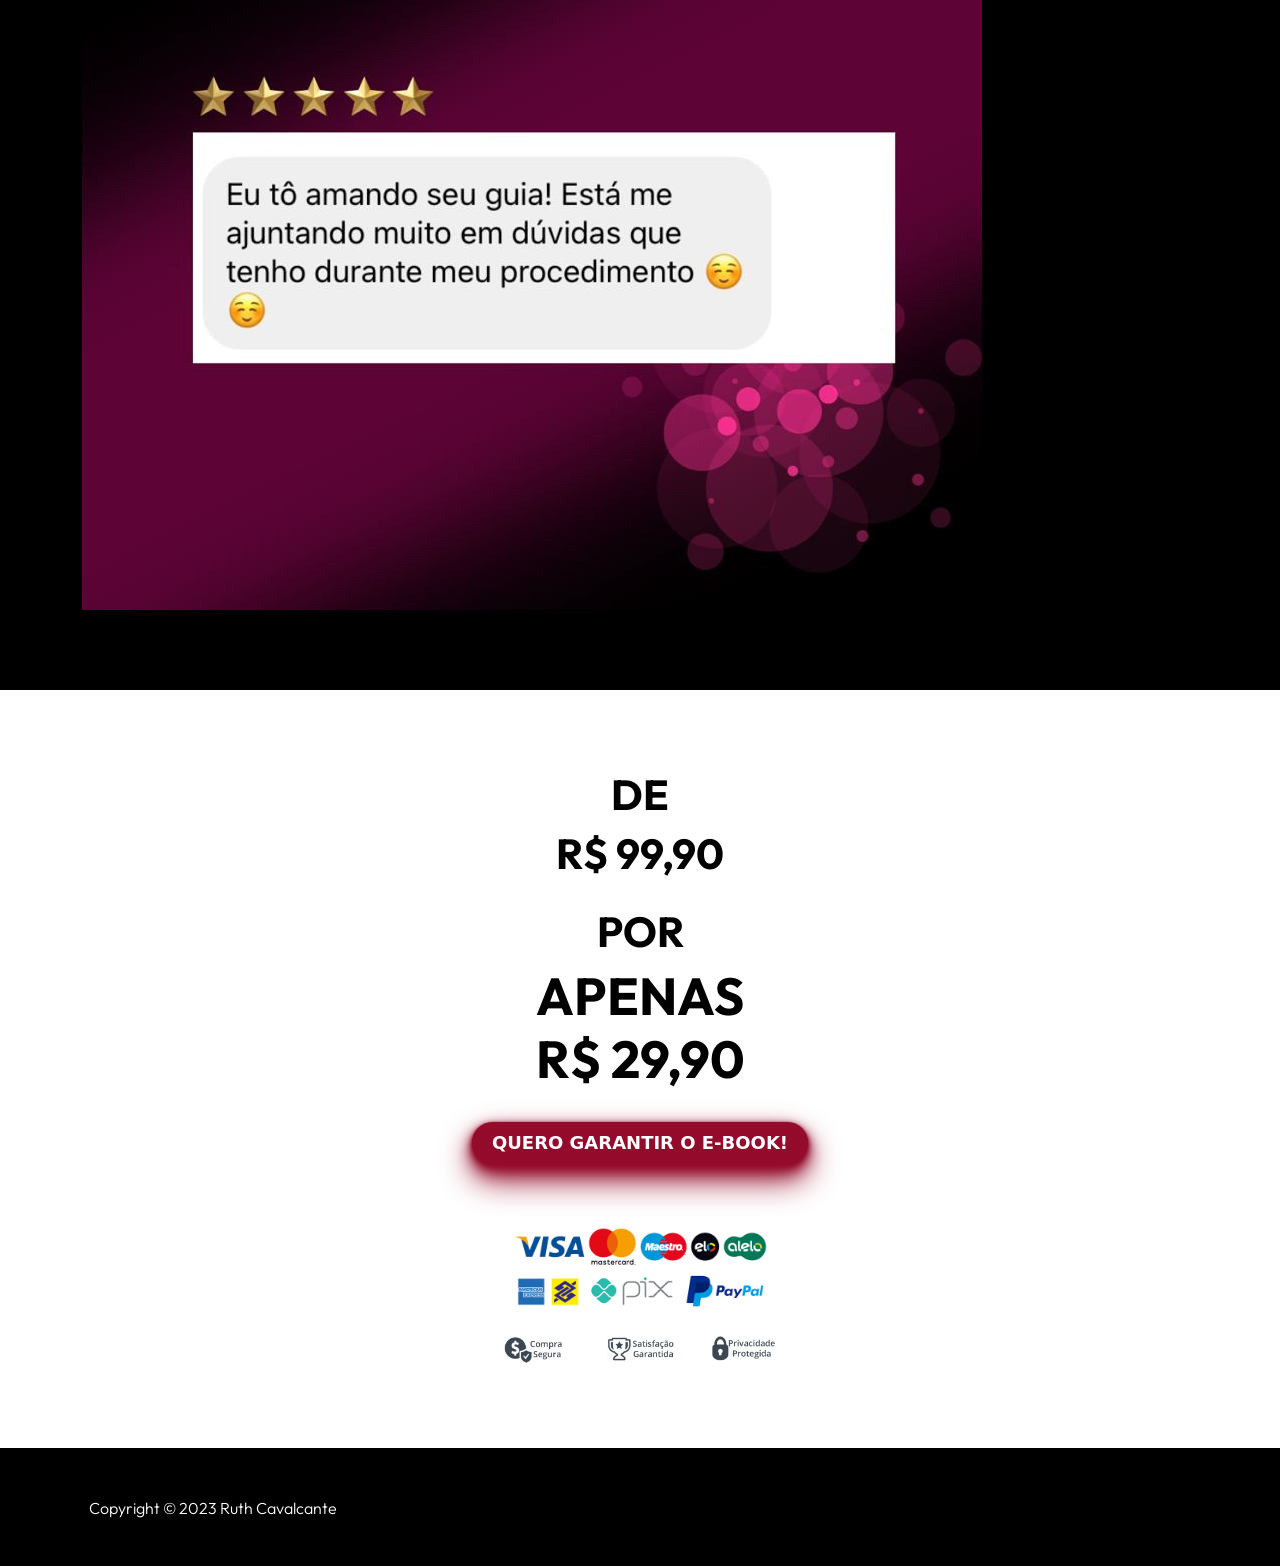
==== commit 16e6984a: "Update index.html" ====
--- a/index.html
+++ b/index.html
@@ -57,6 +57,7 @@
                         <br/><br/>
                         Torne-se um especialista em design de sobrancelhas e conquiste mais clientes satisfeitos.
                     </p>
+                    <br/>
                 <a class="botao-de-acao" role="button" href="https://p.eduzz.com/1844111">QUERO GARANTIR O E-BOOK!</a>
             </div>
         </section>
@@ -79,6 +80,9 @@
                             <li>Biossegurança</li>                      
                             <li>SPA das sobrancelhas</li>                            
                         </ul>
+                        <p style="font-size: 22px;  margin-top: 20px; color: white">
+                            E muito mais…
+                        </p>
                     </div>
                     
                     <div class="container-flutuante">
@@ -100,6 +104,9 @@
                                 <li>SPA das sobrancelhas</li>                                 
                             </ul>
                         </div>
+                        <p style="font-size: 22px;  margin-top: 20px; color: white">
+                            E muito mais…
+                        </p>
                     </div>
                     
                 </div>  
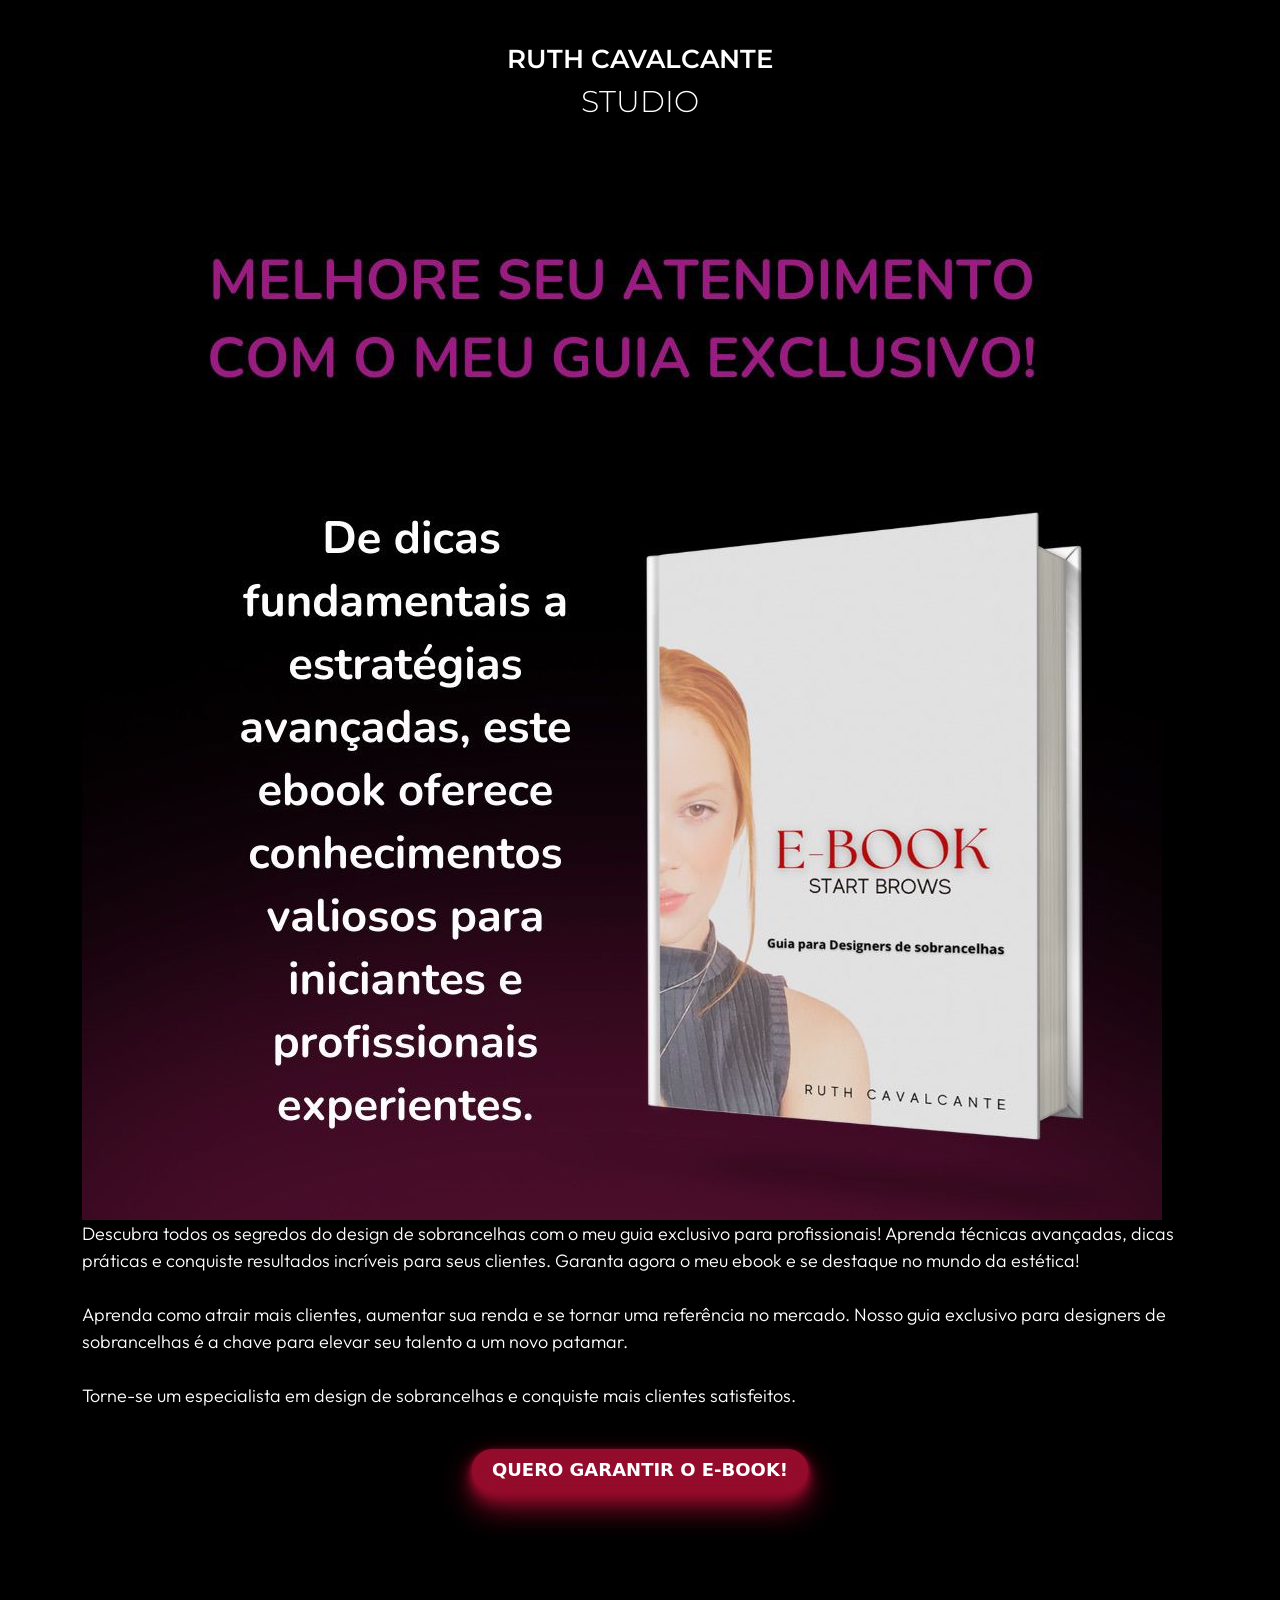
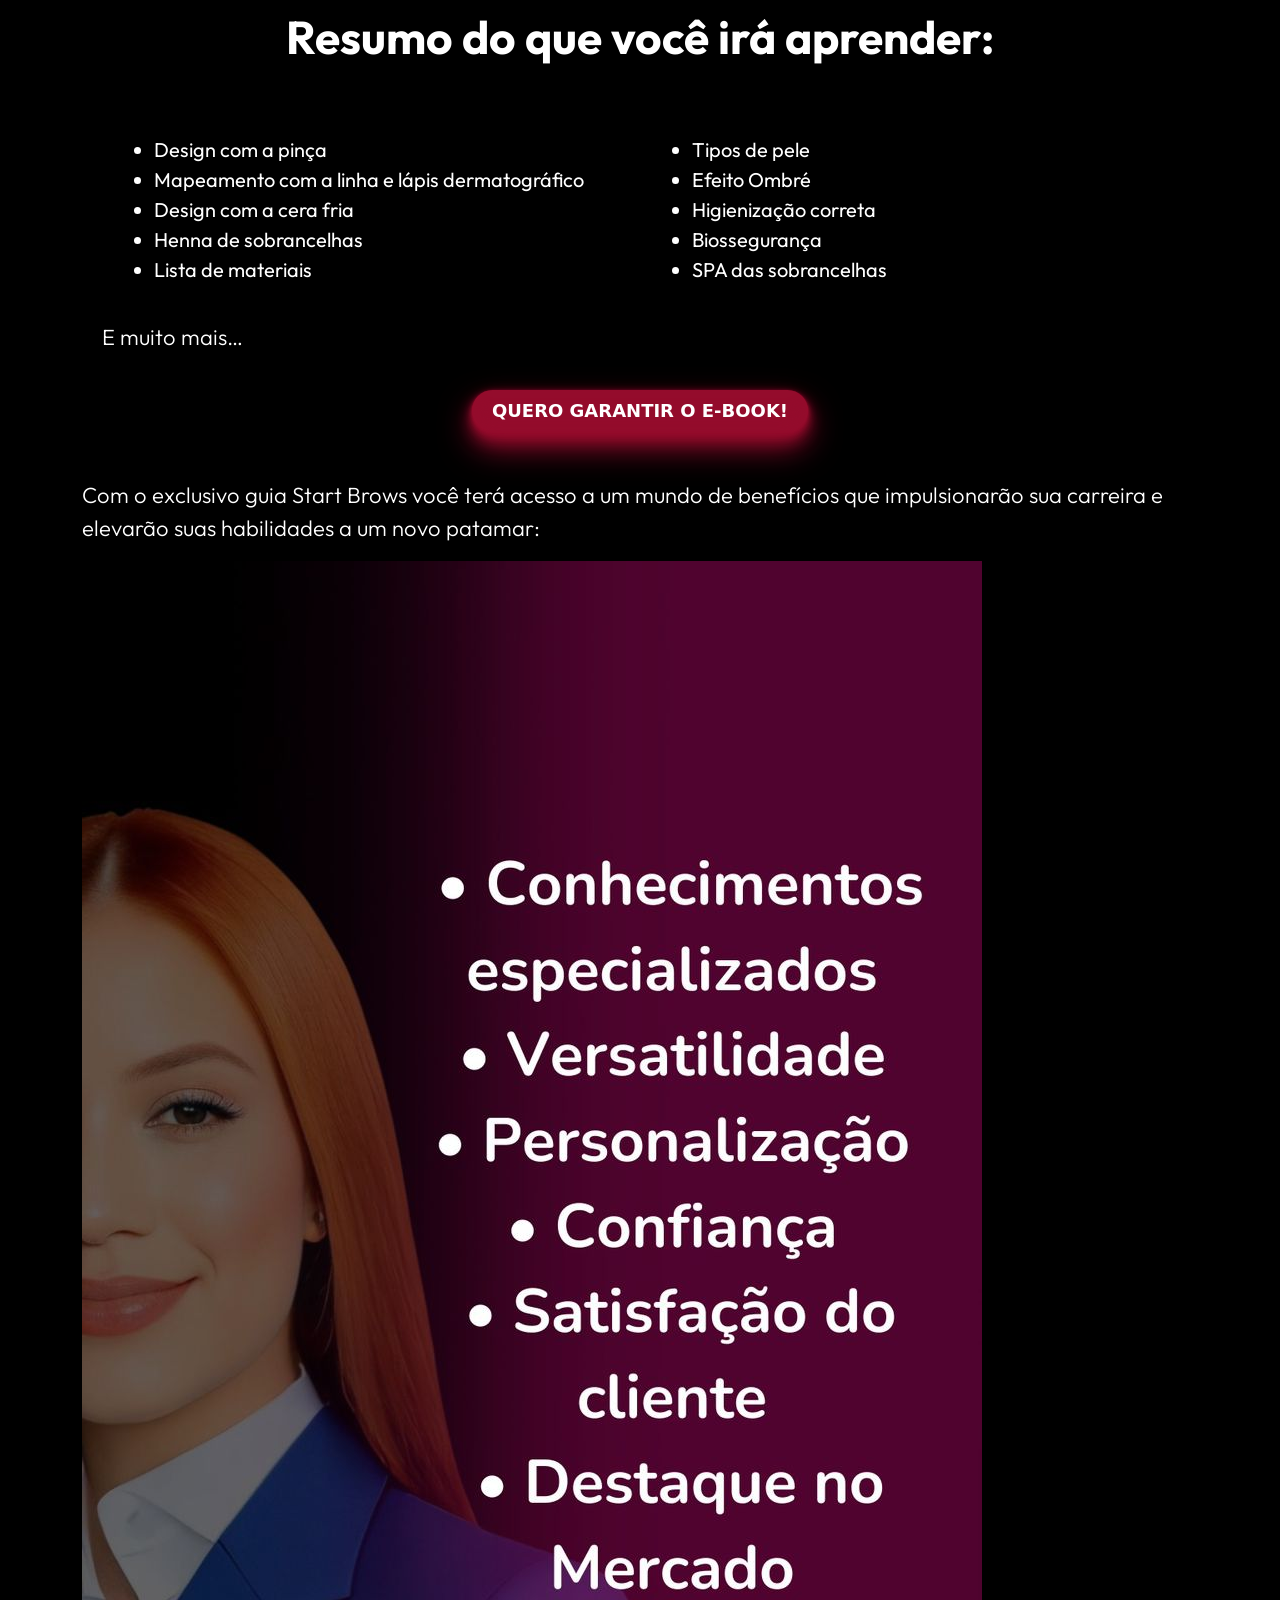
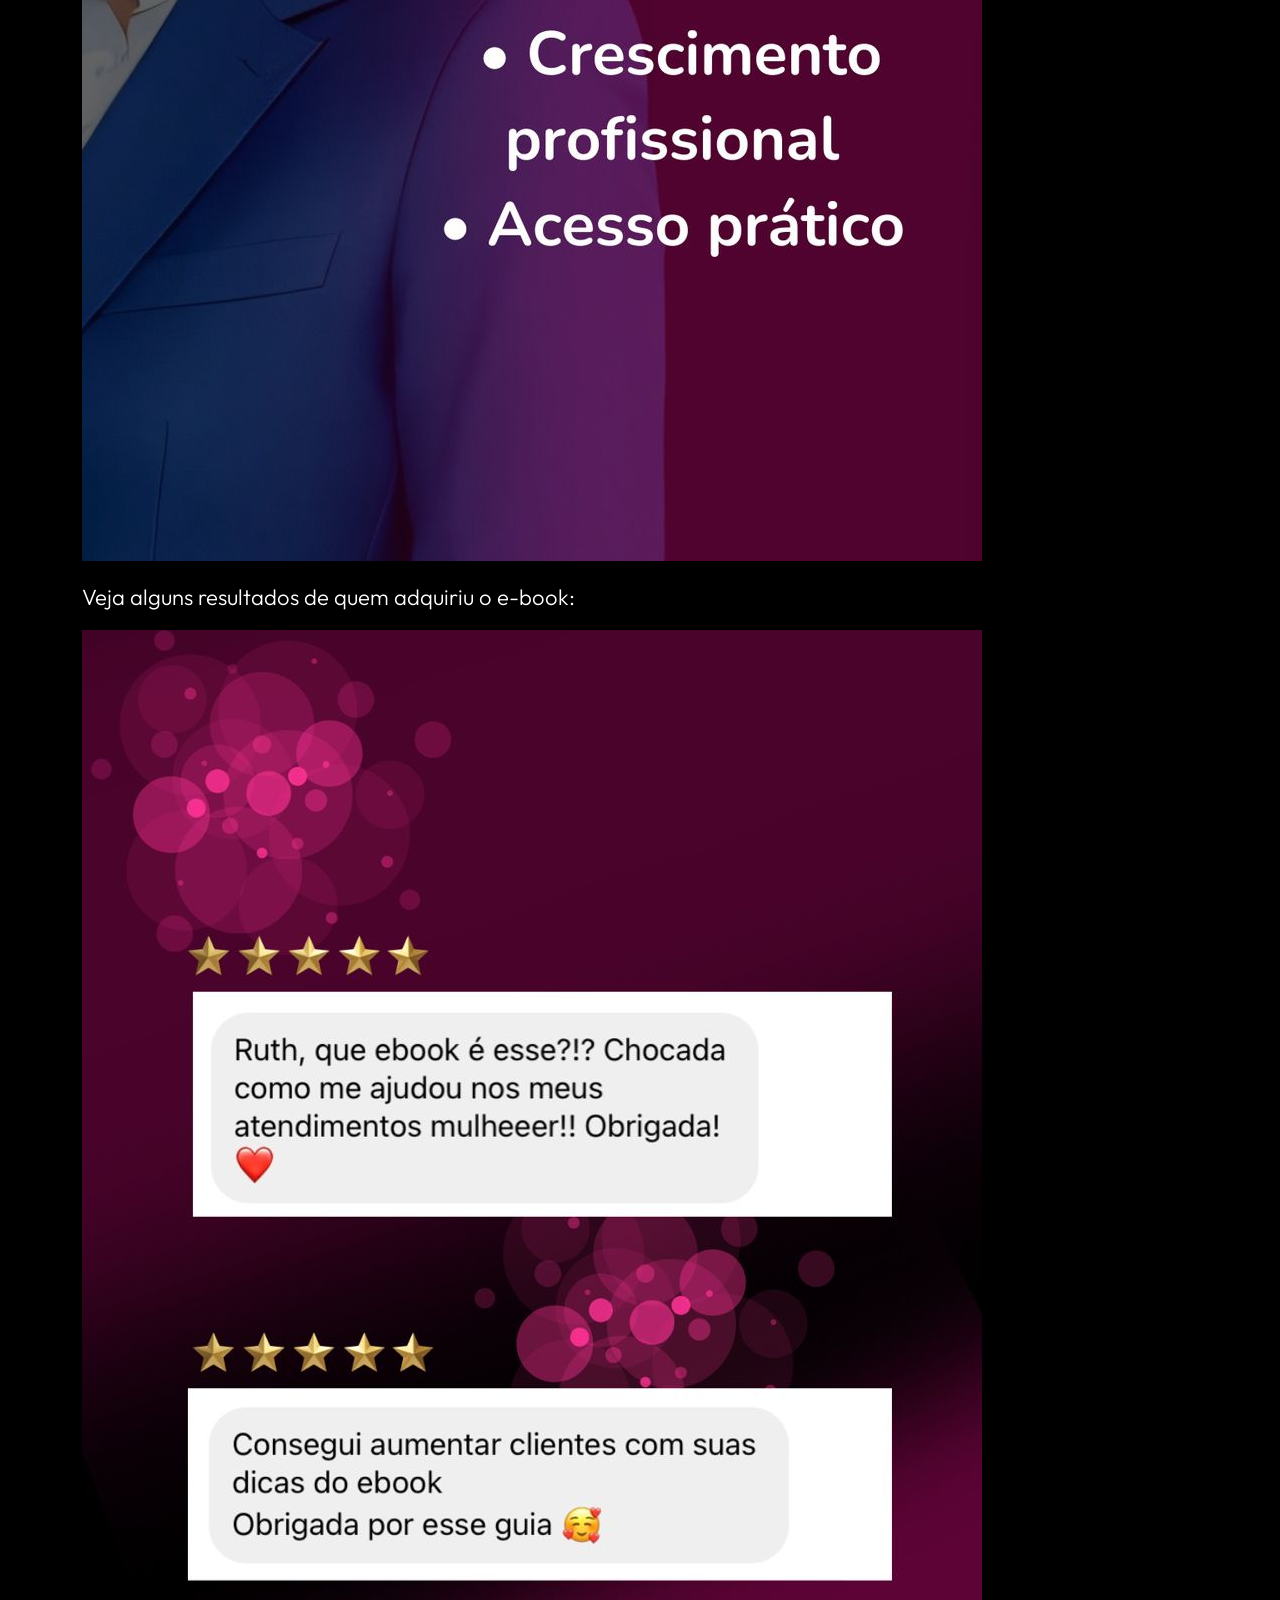
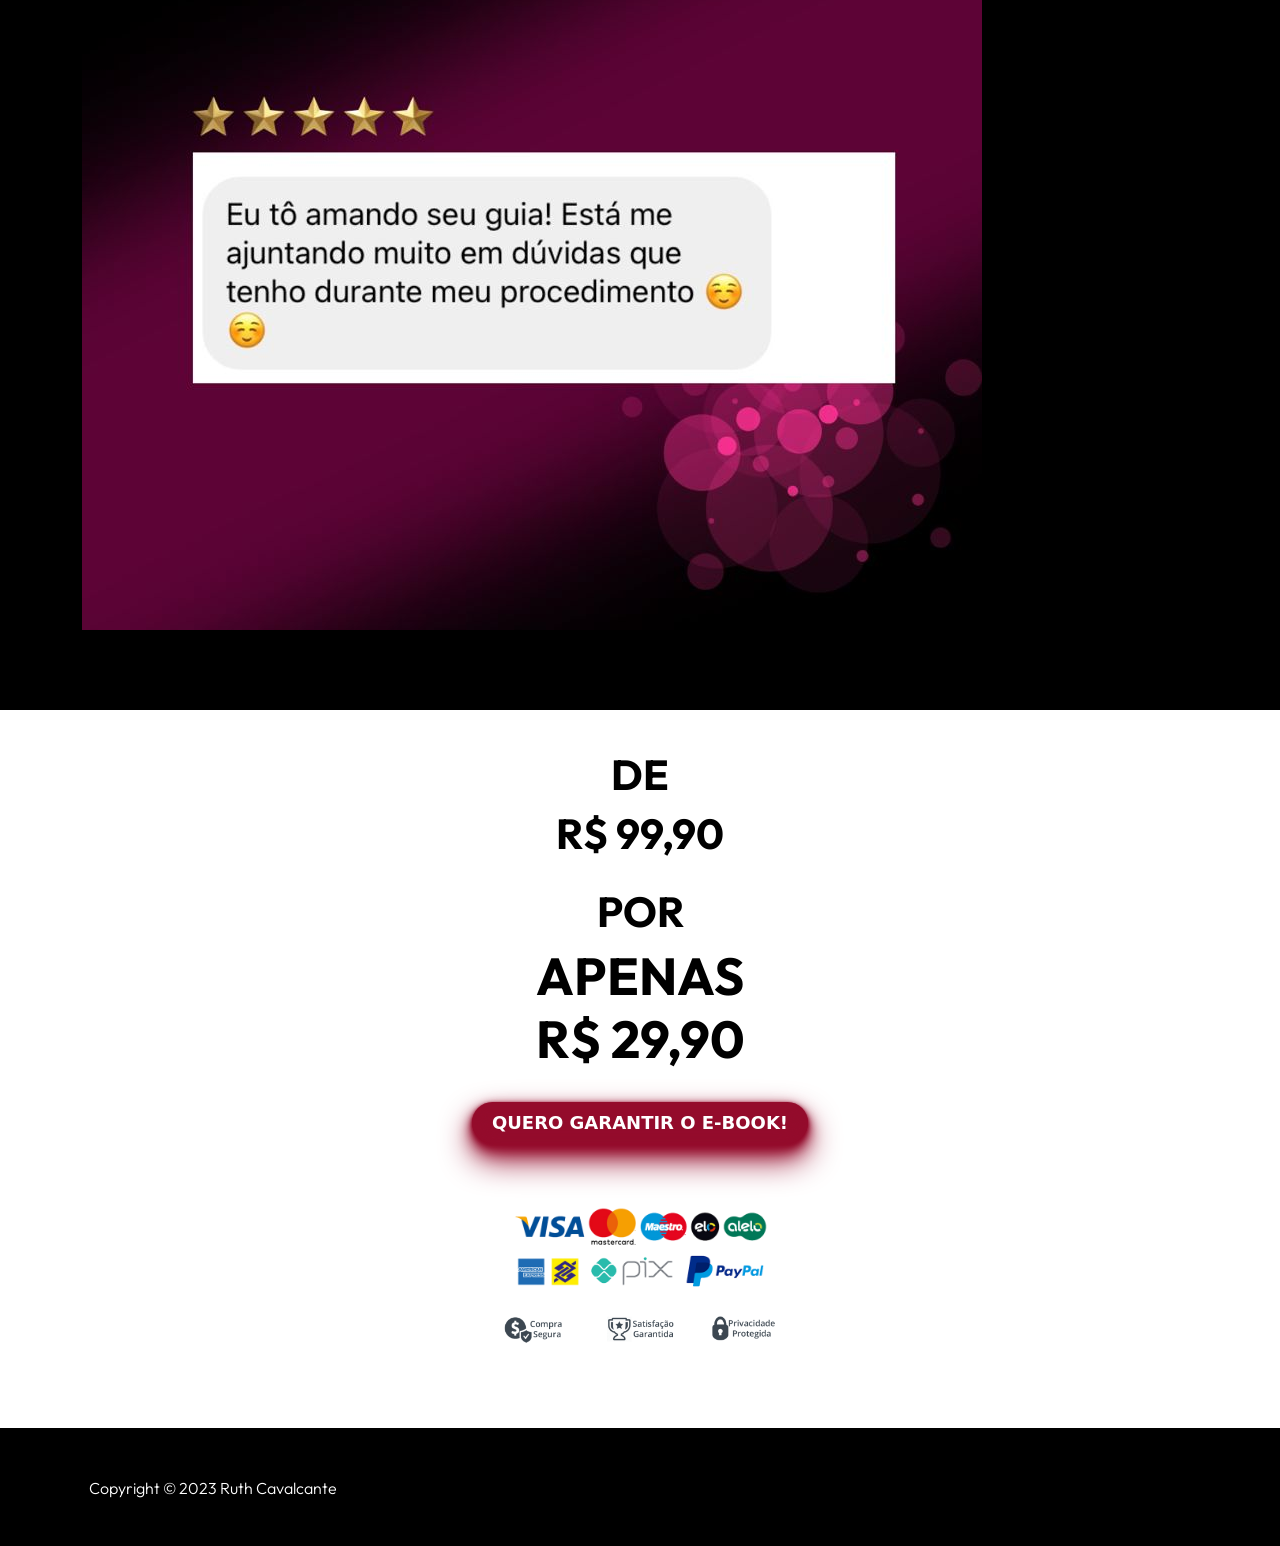
==== commit a3fadce0: "Atualização" ====
--- a/index.html
+++ b/index.html
@@ -37,14 +37,19 @@
     <link href="css/estilos.css" rel="stylesheet">
     <link href="css/bootstrap-icons.css" rel="stylesheet">
     <link href="css/templatemo-festava-live.css" rel="stylesheet">
-    <link href="https://fonts.googleapis.com/css2?family=Playfair+Display:ital,wght@0,400;1,600&display=swap" rel="stylesheet"> 
+    <link rel="preconnect" href="https://fonts.googleapis.com">
+    <link href="https://fonts.googleapis.com/css2?family=Montserrat:wght@200;500&display=swap" rel="stylesheet">
 </head>
 
 <body>
 
     <main>
         <section class="secao-introducao espacamento-secao">
-            <div class="container">                
+            <div class="container">   
+                <div class="col-12 text-center">
+                    <p style="font-family: 'Montserrat', sans-serif;font-weight: 600;font-size: 26px;color: white;padding: 0;margin: 0;">RUTH CAVALCANTE</p>
+                    <p class="slogan-site">STUDIO</p>
+                </div>             
                 <div class="col-12 mb-4 mb-lg-0 d-flex align-items-center">
                     <img src="images/1.jpeg" style="max-width:100%"/>
                 </div>                     
--- a/css/estilos.css
+++ b/css/estilos.css
@@ -14,24 +14,24 @@
 
 /* Espaçamento de seção */
 .espacamento-secao {
-  padding-top: 80px;
+  padding-top: 40px;
   padding-bottom: 80px;
 }
 
 /* Estilo para o título do site */
 .titulo-site {
-  font-family: 'Playfair Display', serif;
+  font-family: 'Montserrat', sans-serif;
   font-weight: 600;
-  font-style: italic;
-  font-size: 52px;
+  font-size: 30px;
   color: white;
 }
 
 /* Estilo para o slogan do site */
 .slogan-site {
-  font-family: 'Playfair Display', serif;
+  font-family: 'Montserrat', sans-serif;
   font-size: 30px;
-  color: red;
+  color: white;
+  padding: 0;
 }
 
 /* Estilo para o título da seção Você vai aprender */
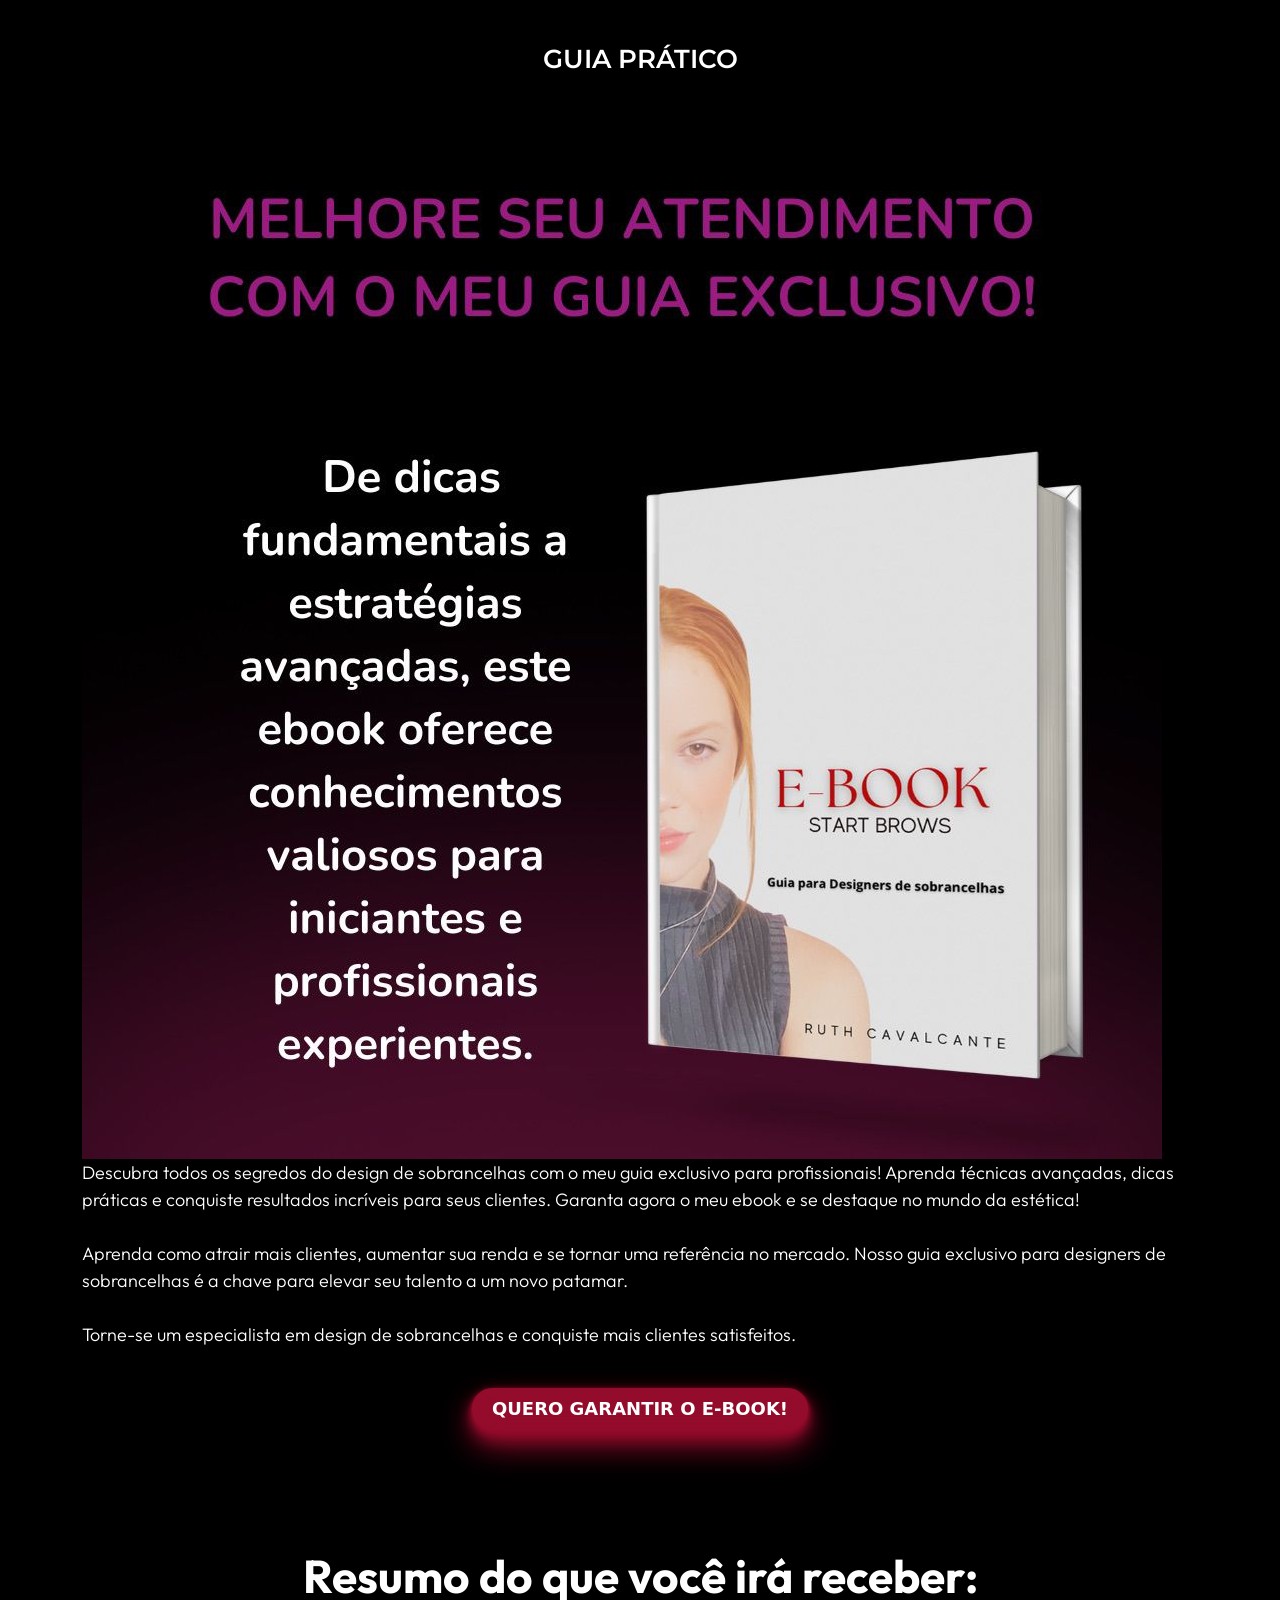
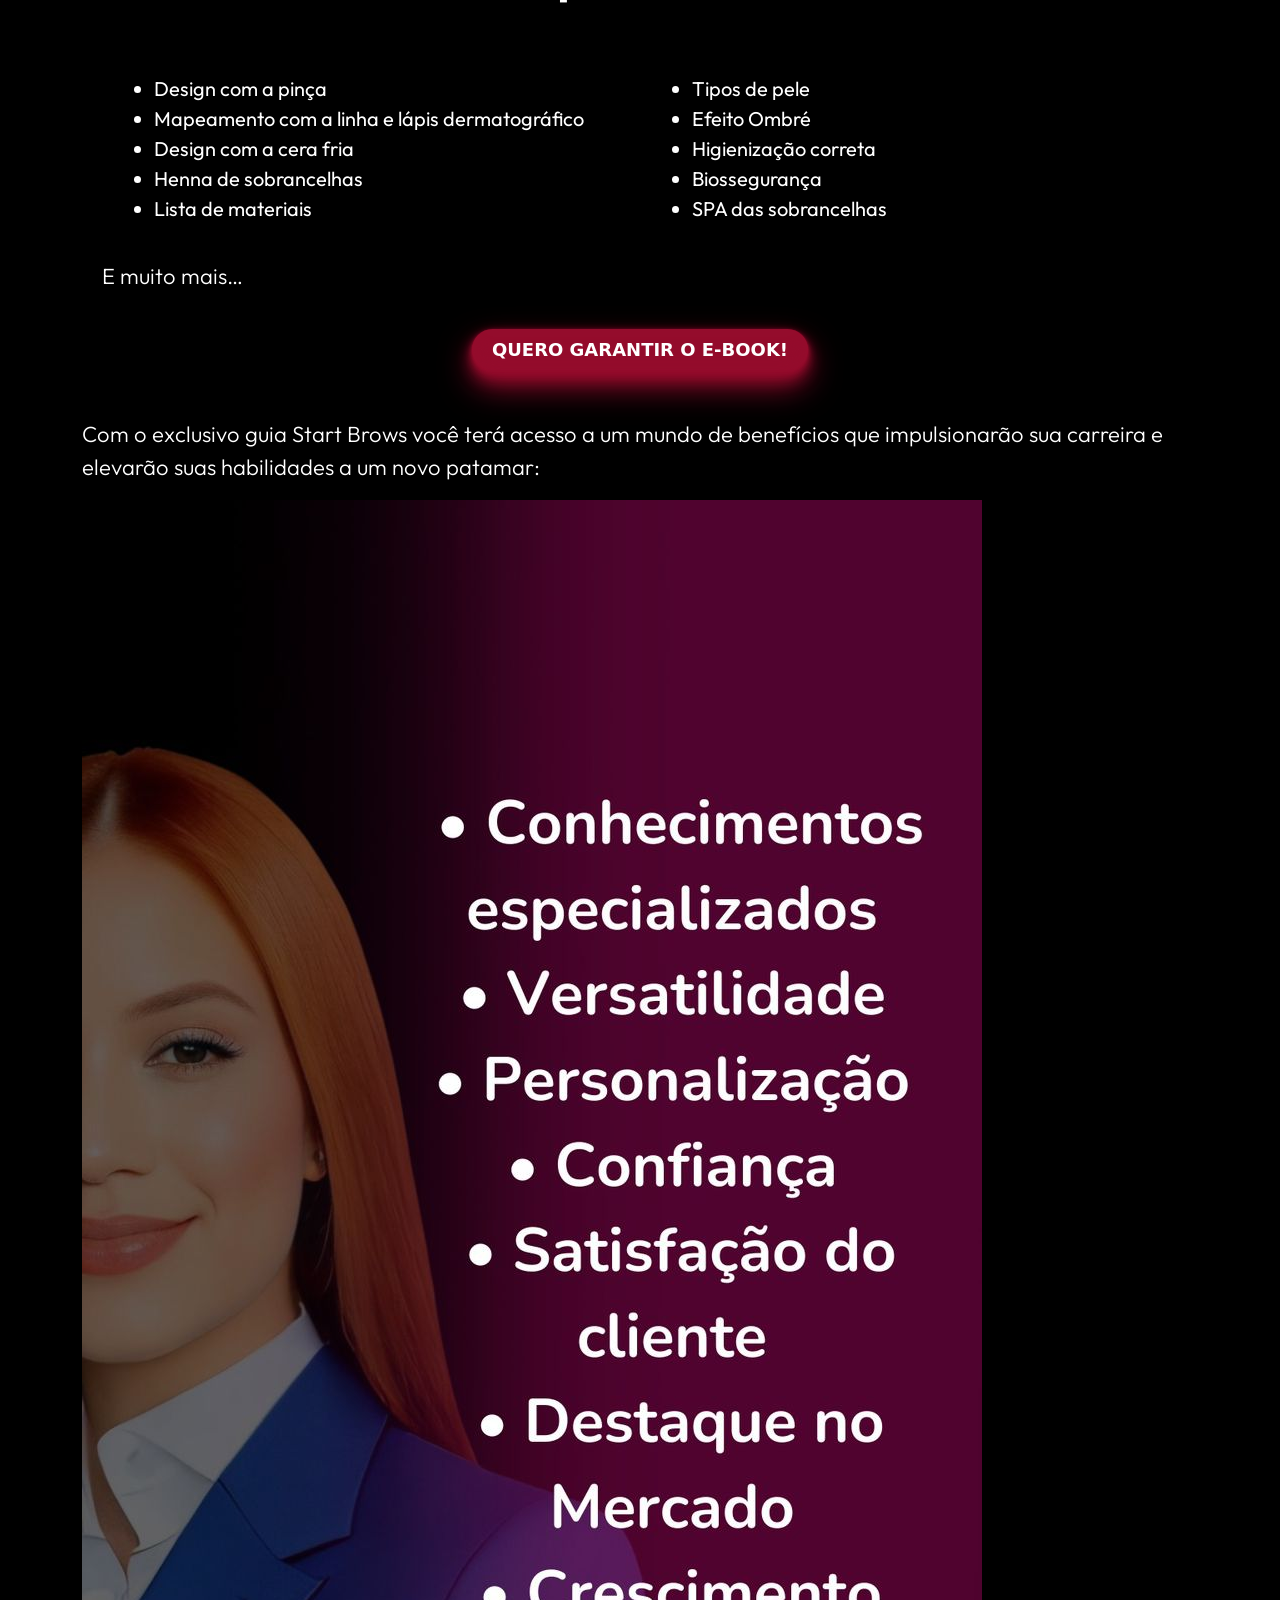
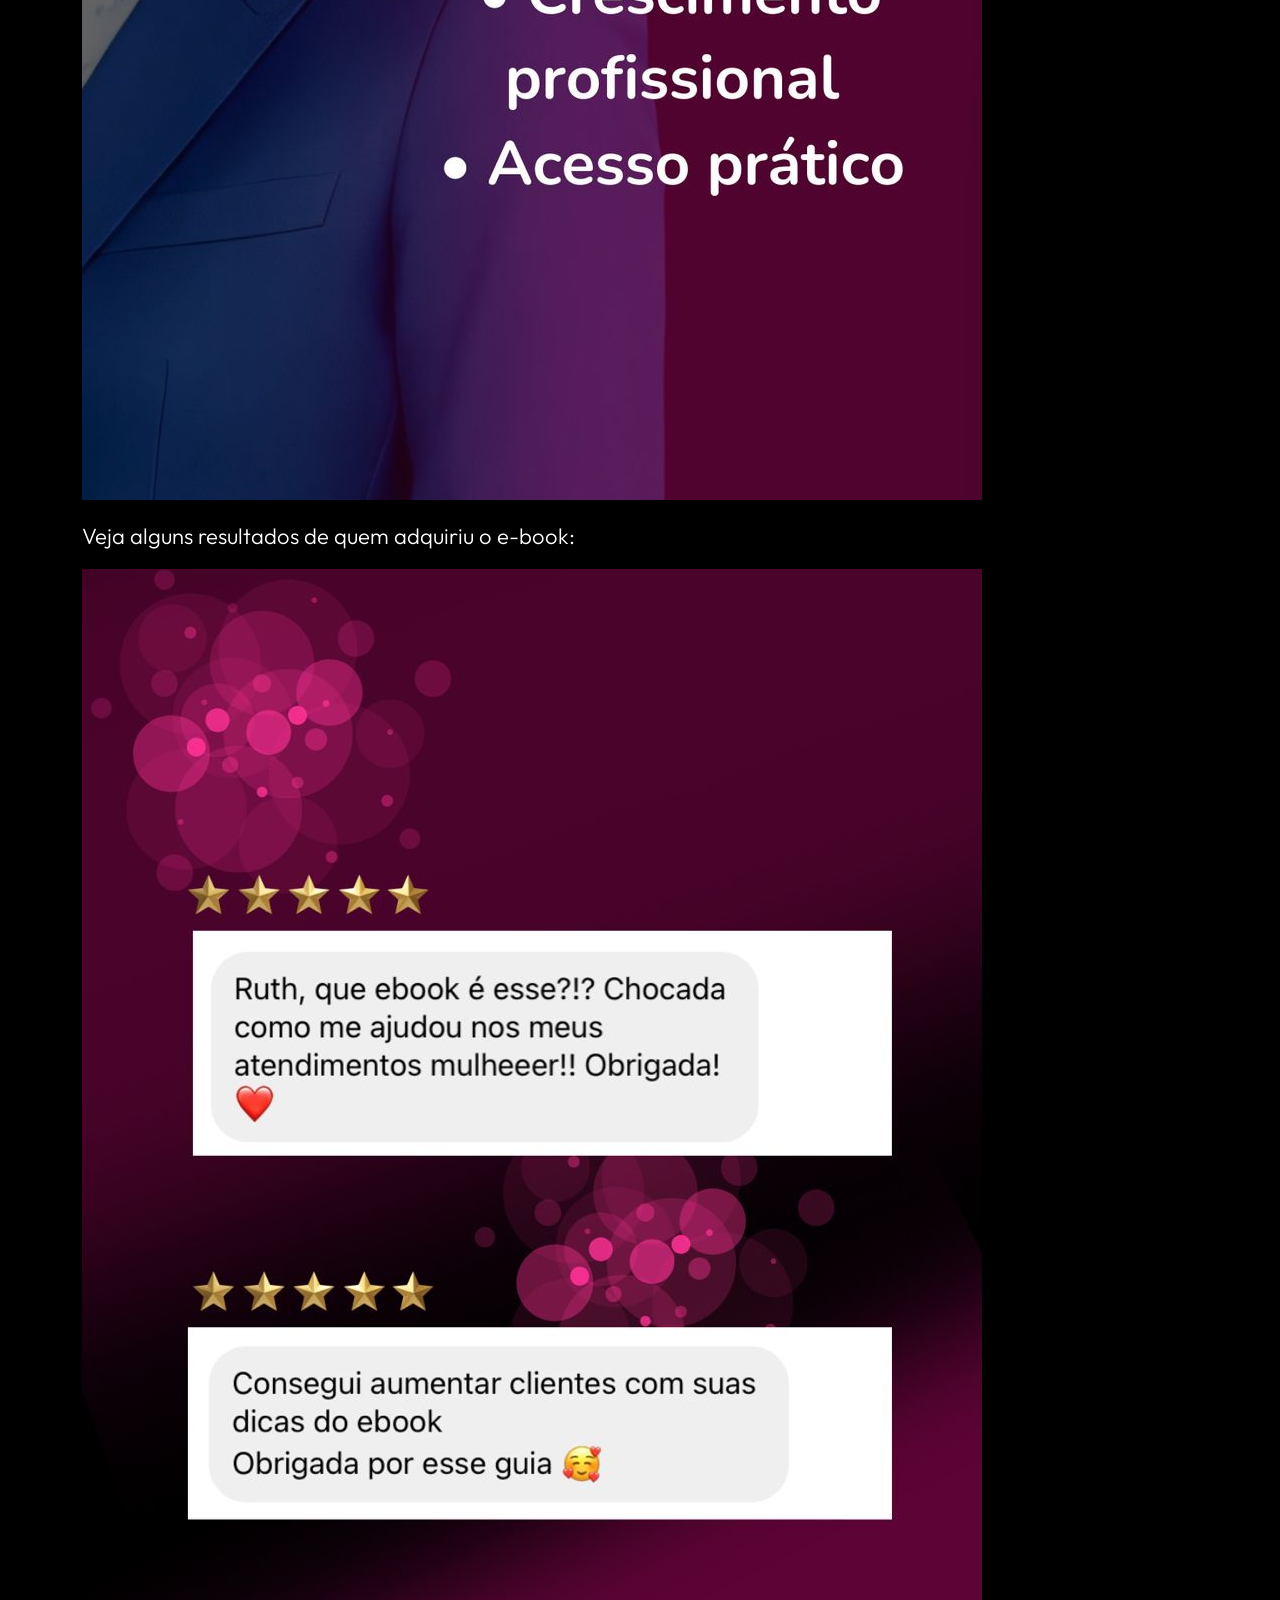
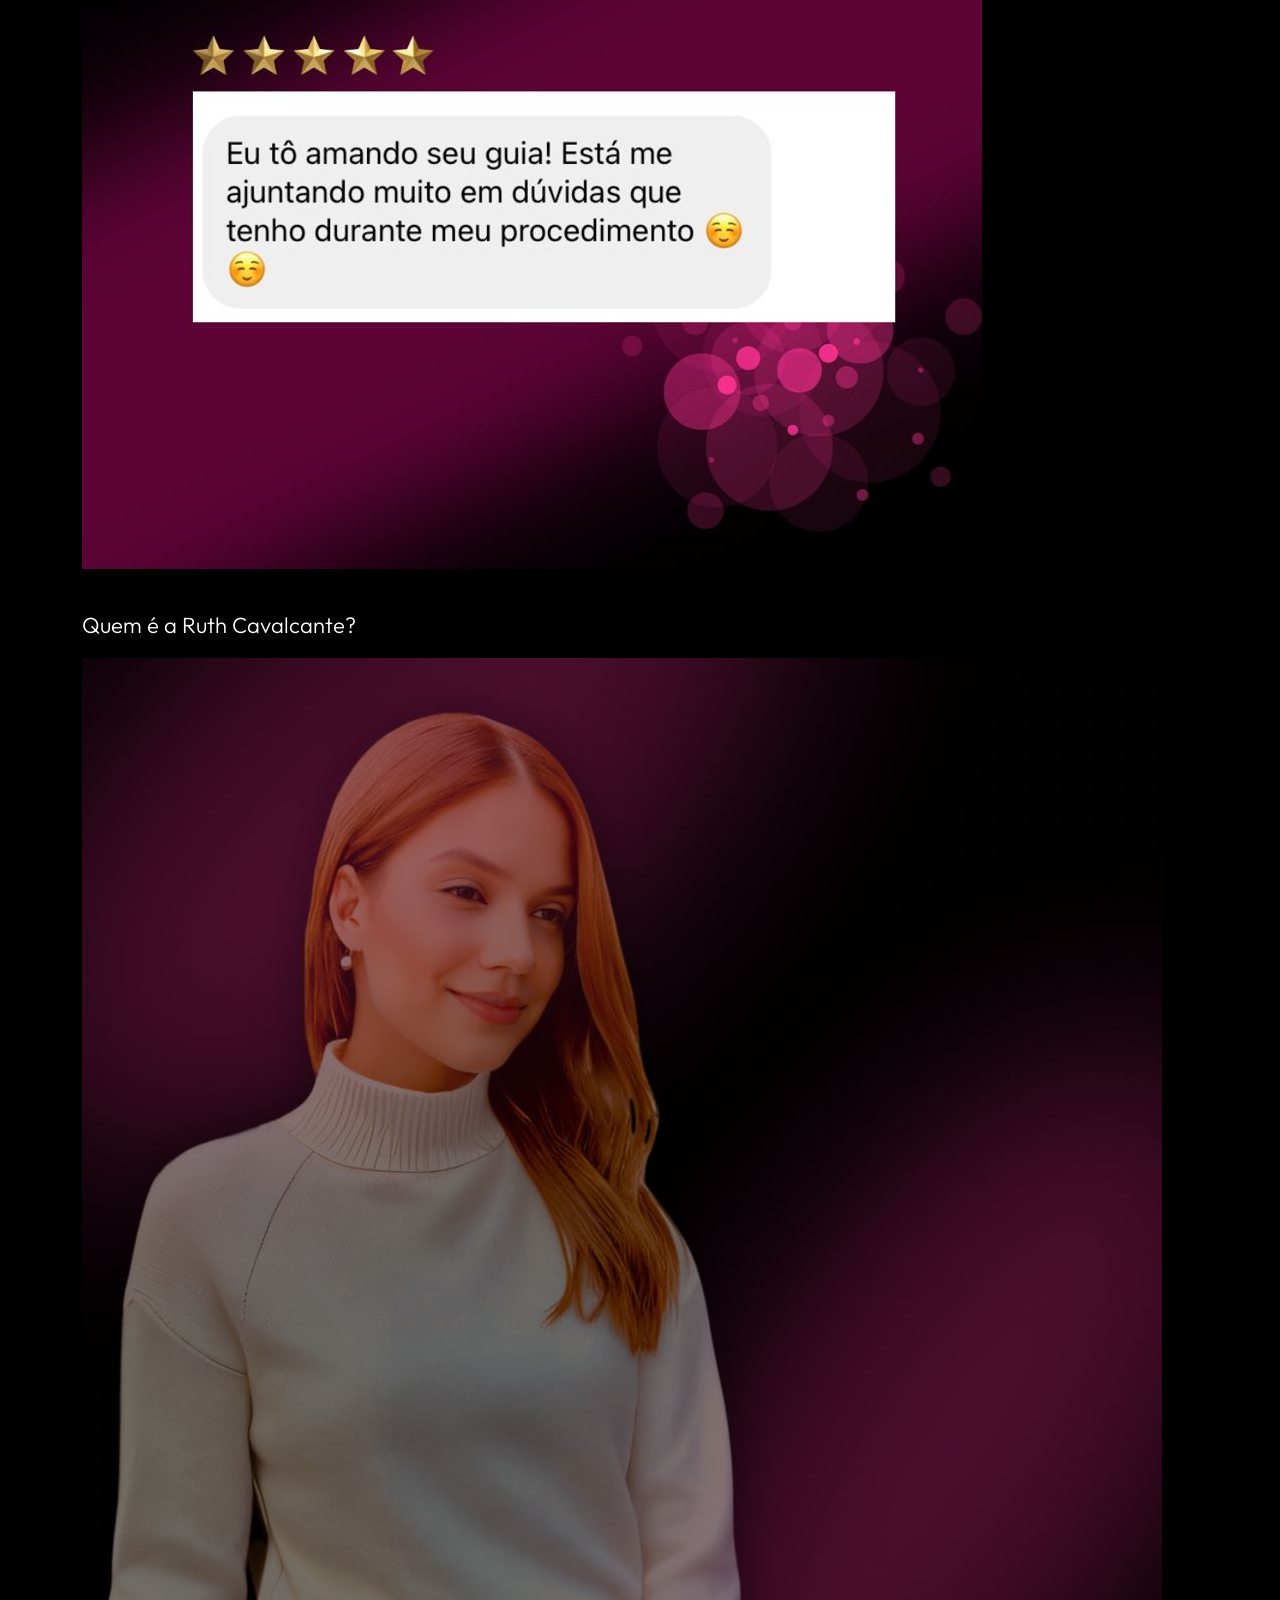
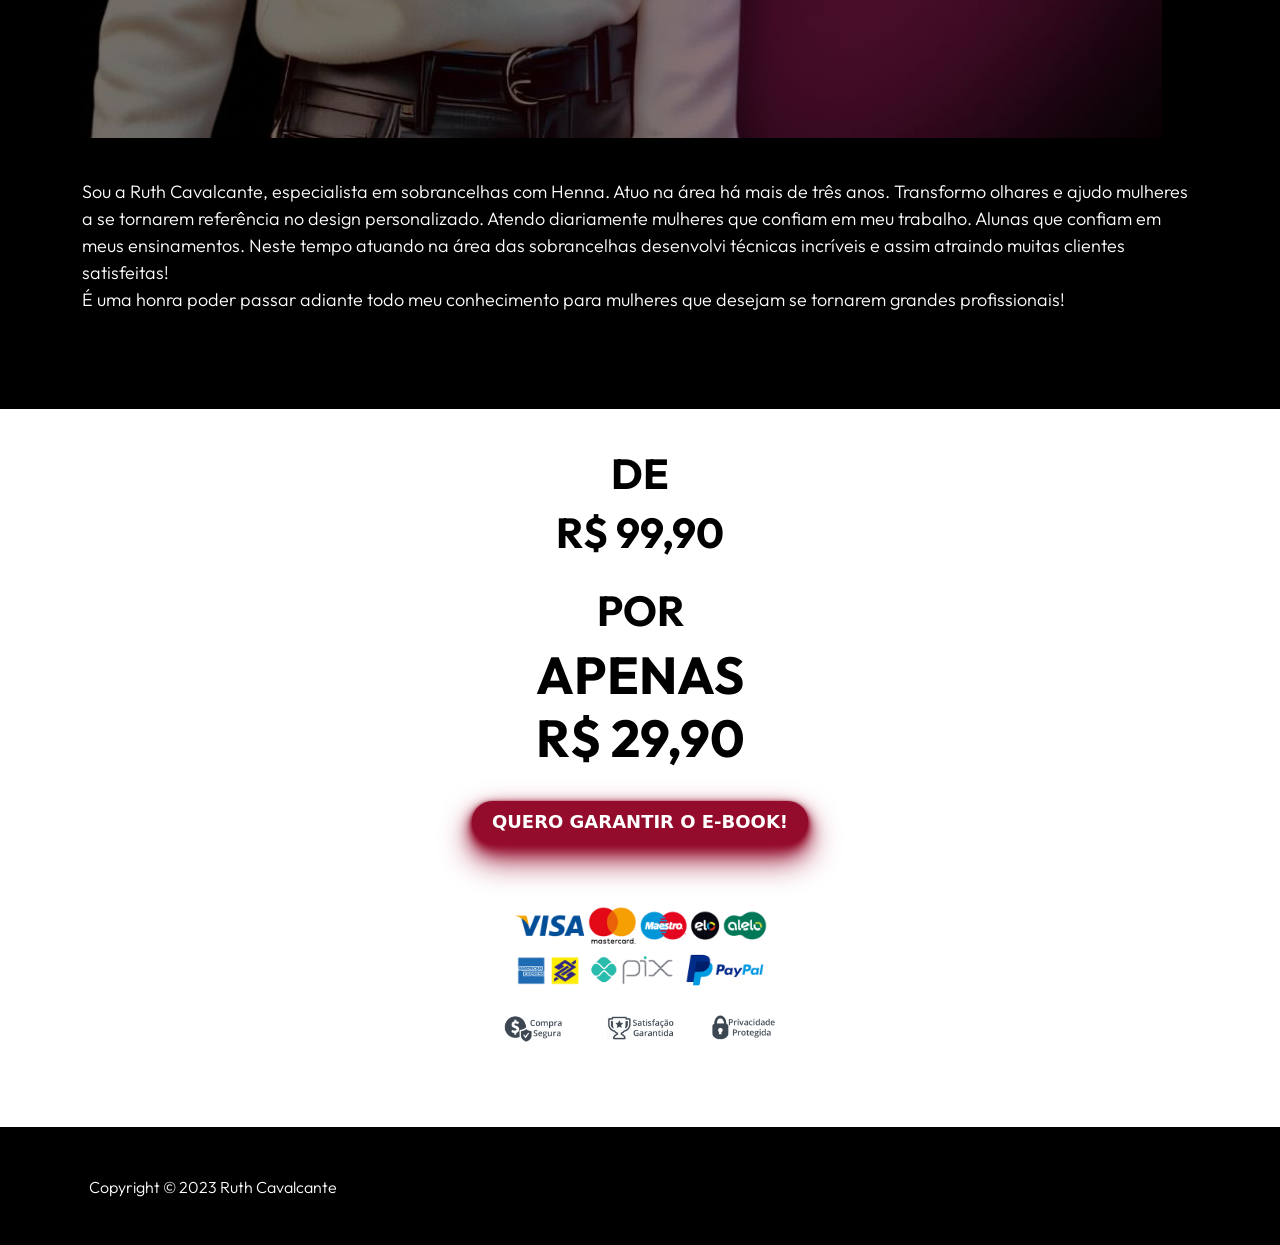
==== commit 643910a4: "Atualização" ====
--- a/index.html
+++ b/index.html
@@ -47,8 +47,7 @@
         <section class="secao-introducao espacamento-secao">
             <div class="container">   
                 <div class="col-12 text-center">
-                    <p style="font-family: 'Montserrat', sans-serif;font-weight: 600;font-size: 26px;color: white;padding: 0;margin: 0;">RUTH CAVALCANTE</p>
-                    <p class="slogan-site">STUDIO</p>
+                    <p style="font-family: 'Montserrat', sans-serif;font-weight: 600;font-size: 26px;color: white;padding: 0;margin: 0;">GUIA PRÁTICO</p>
                 </div>             
                 <div class="col-12 mb-4 mb-lg-0 d-flex align-items-center">
                     <img src="images/1.jpeg" style="max-width:100%"/>
@@ -69,7 +68,7 @@
 
         <section class="secao-introducao espacamento-secao">
             <div class="container">
-                <h2 class="titulo-aprender">Resumo do que você irá aprender:</h2>    
+                <h2 class="titulo-aprender">Resumo do que você irá receber:</h2>    
                 <div class="col-12 mb-4 mb-lg-0 d-flex">
                     
                     <div class="view-mobile">
@@ -124,7 +123,17 @@
                 <p style="font-size: 22px;  margin-top: 20px; color: white">
                     Veja alguns resultados de quem adquiriu o e-book:
                 </p>
-                <img src="images/3.jpeg" style="max-width:100%;"/>            
+                <img src="images/3.jpeg" style="max-width:100%;padding-bottom: 20px;"/> 
+                <p style="font-size: 22px;  margin-top: 20px; color: white">
+                    Quem é a Ruth Cavalcante?
+                </p>
+                <img src="images/4.jpeg" style="max-width:100%;"/> 
+                <p style="font-size:18px;  margin-top: 40px; color: white">
+                    Sou a Ruth Cavalcante, especialista em sobrancelhas com Henna. Atuo na área há mais de três anos. Transformo olhares e ajudo mulheres a se tornarem
+                    referência no design personalizado. Atendo diariamente mulheres que confiam em meu trabalho. Alunas que confiam em meus ensinamentos. Neste tempo
+                    atuando na área das sobrancelhas desenvolvi técnicas incríveis e assim atraindo muitas clientes satisfeitas! <br/> É uma honra poder passar adiante todo
+                    meu conhecimento para mulheres que desejam se tornarem grandes profissionais!
+                </p>
             </div>
         </section>
 
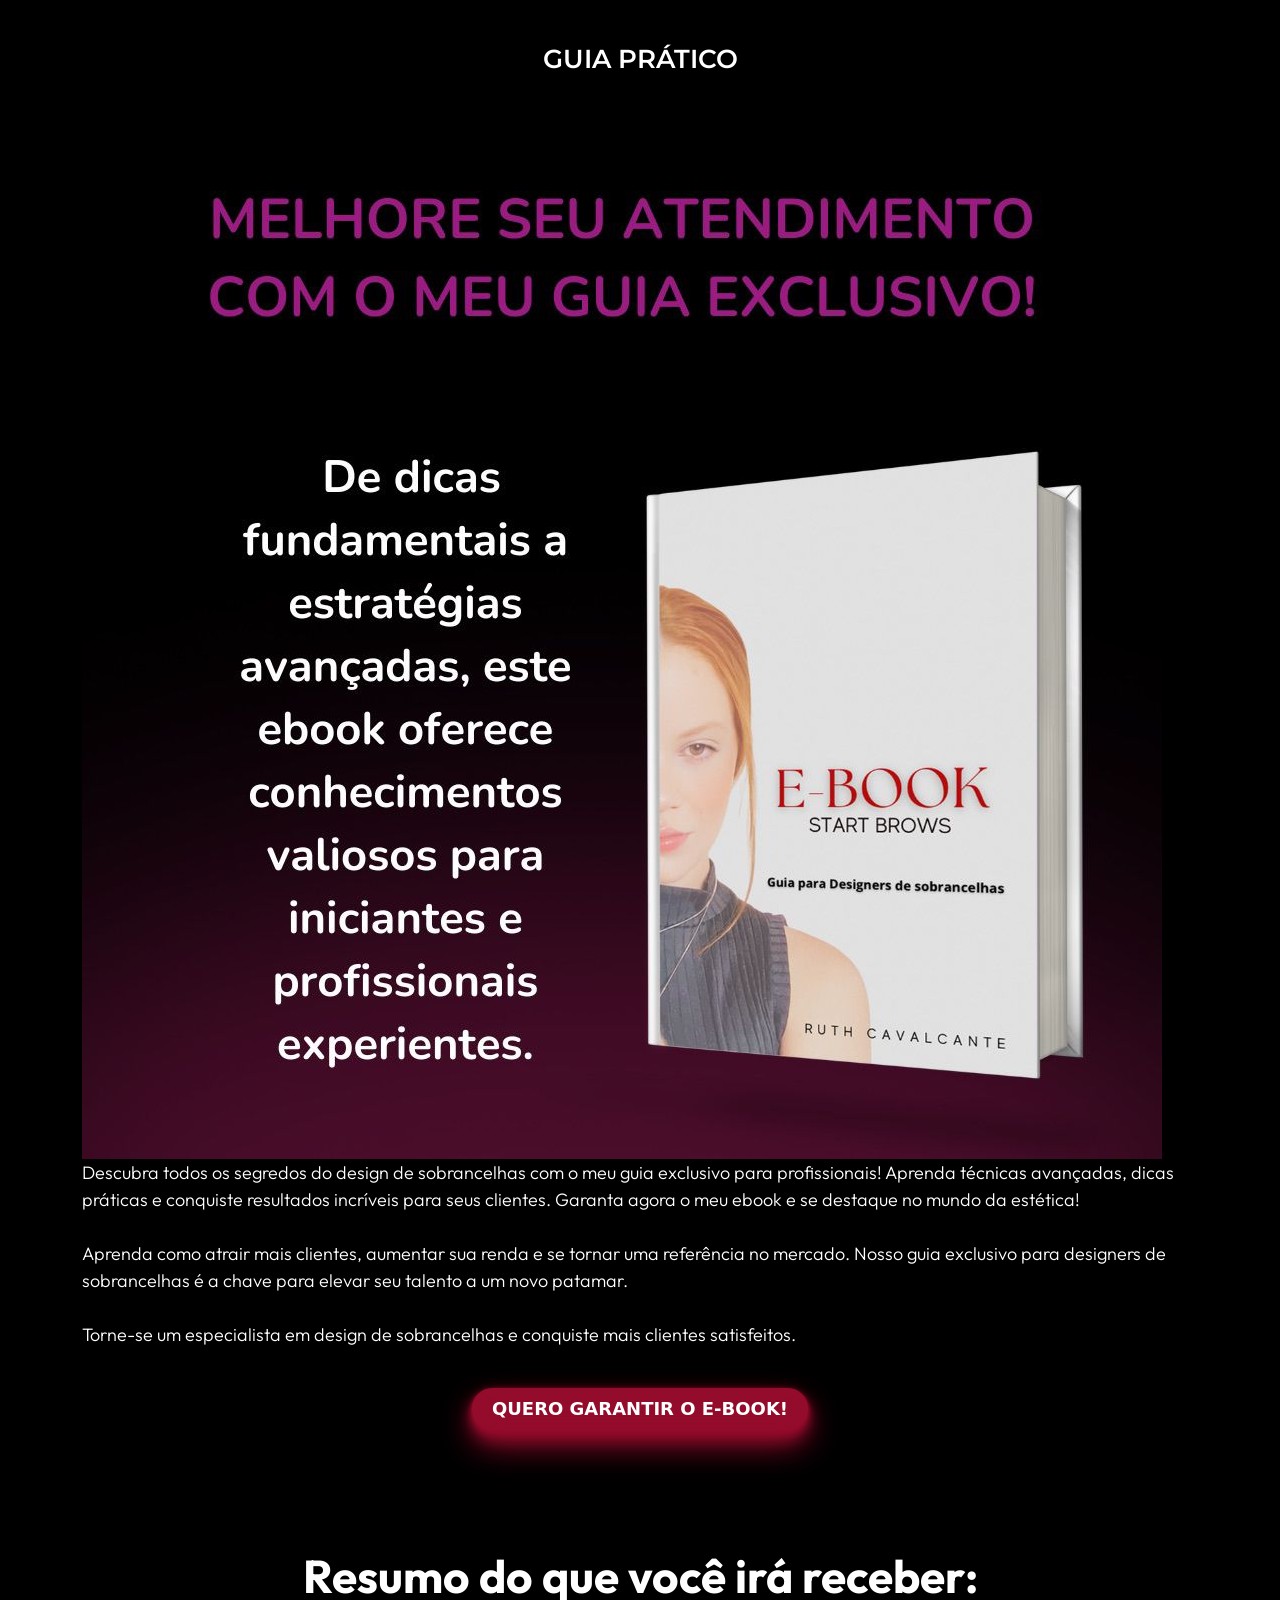
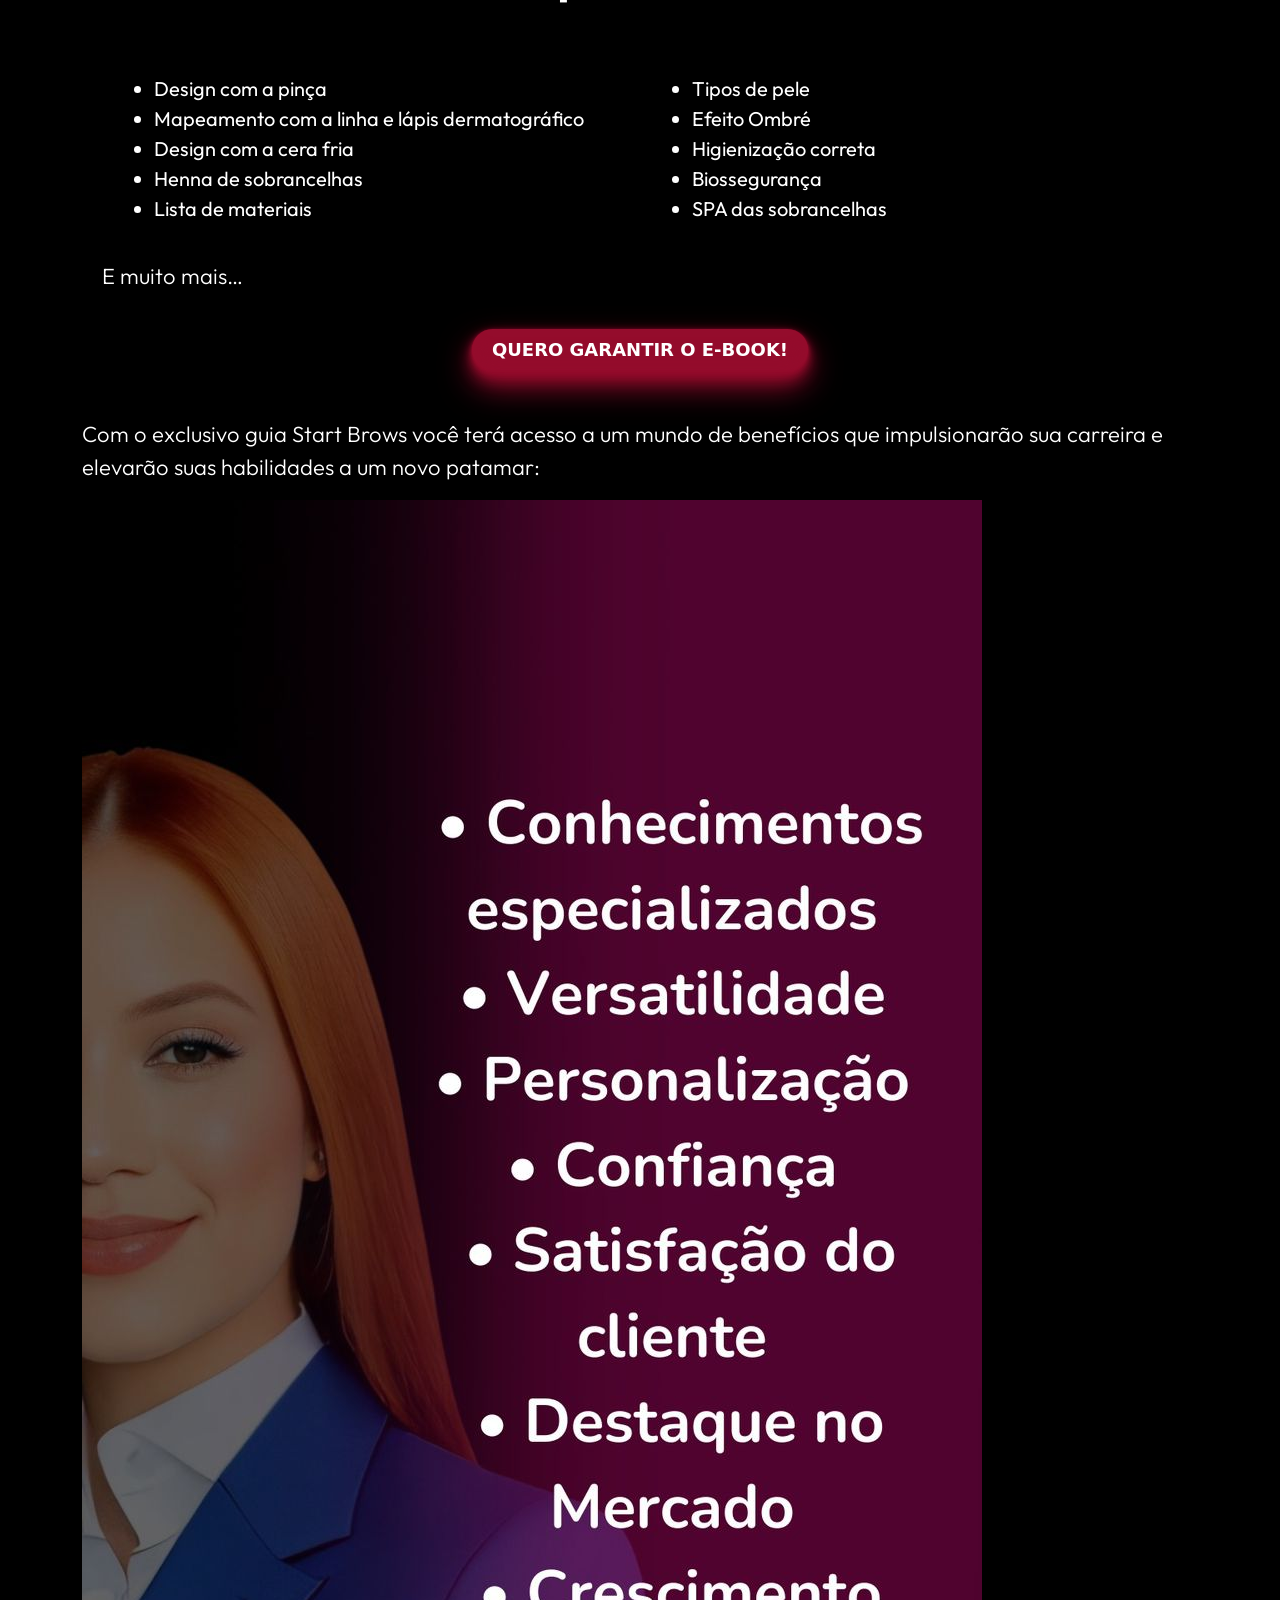
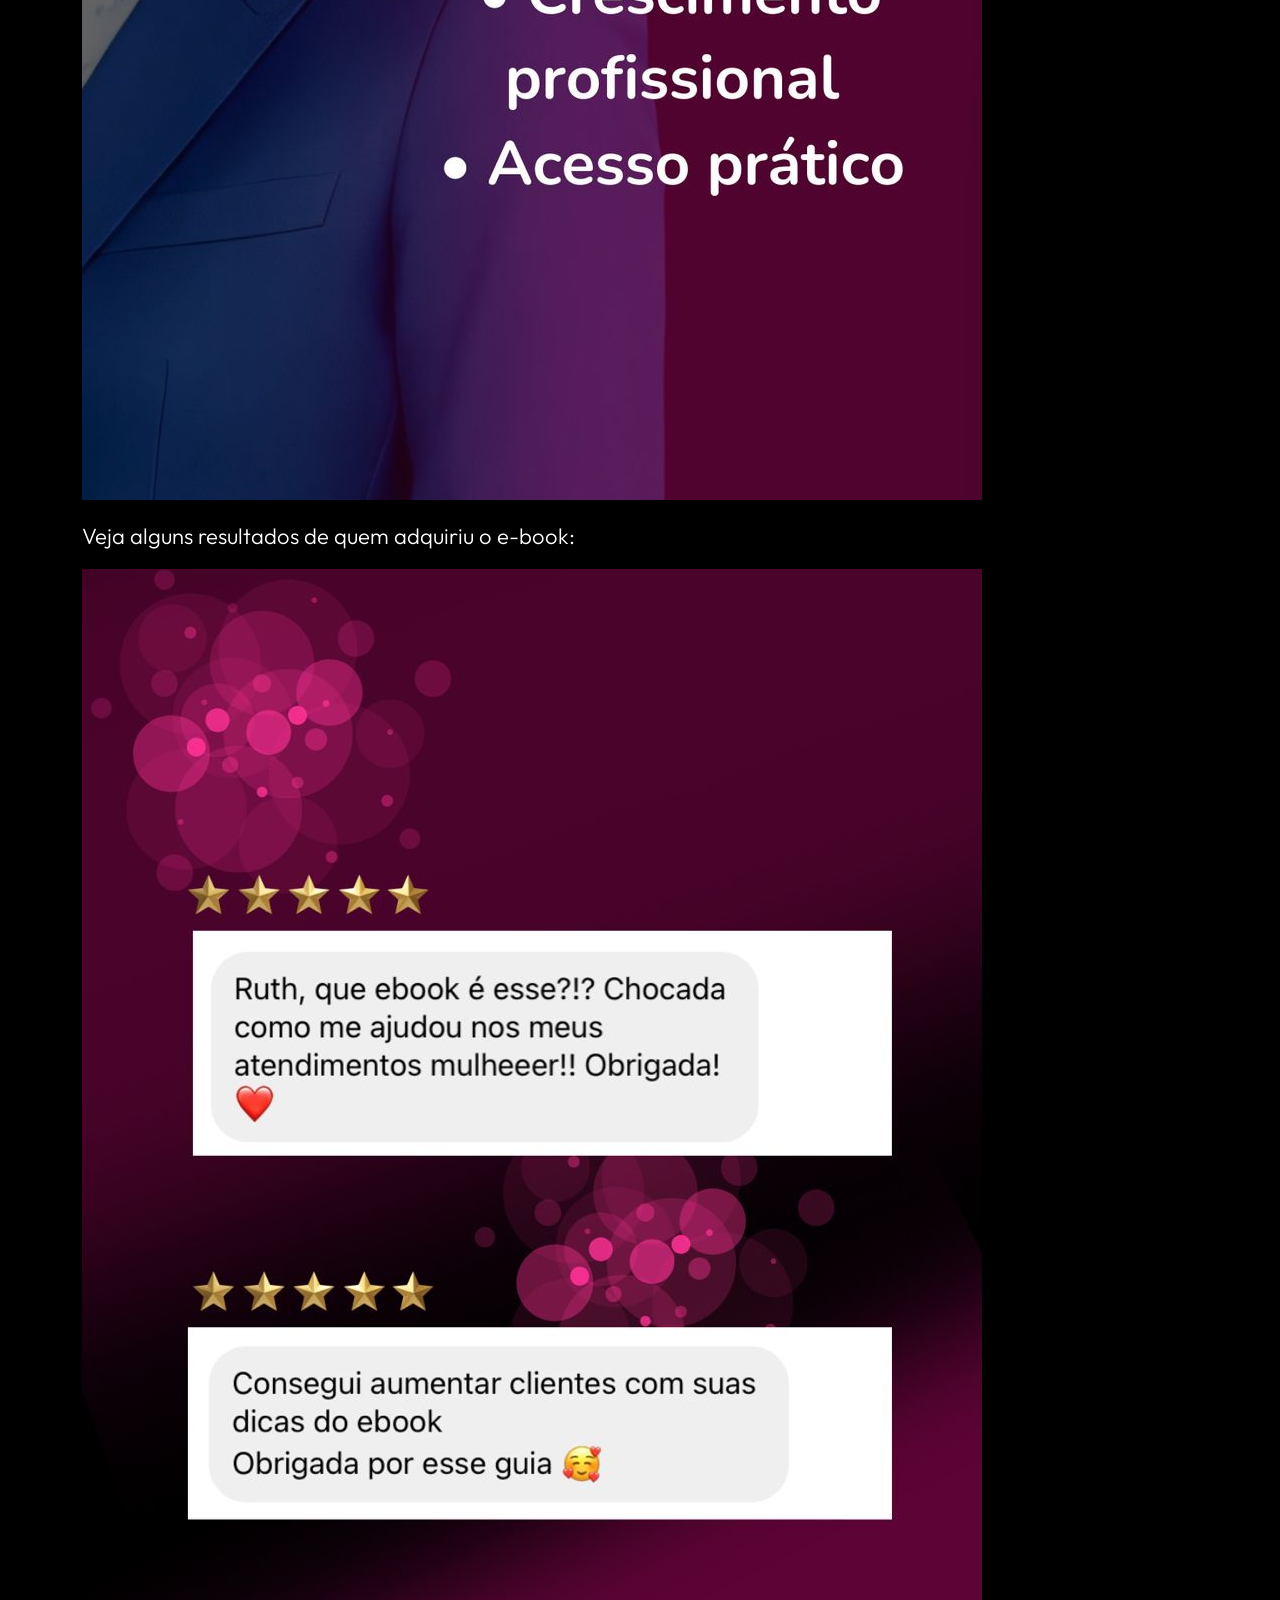
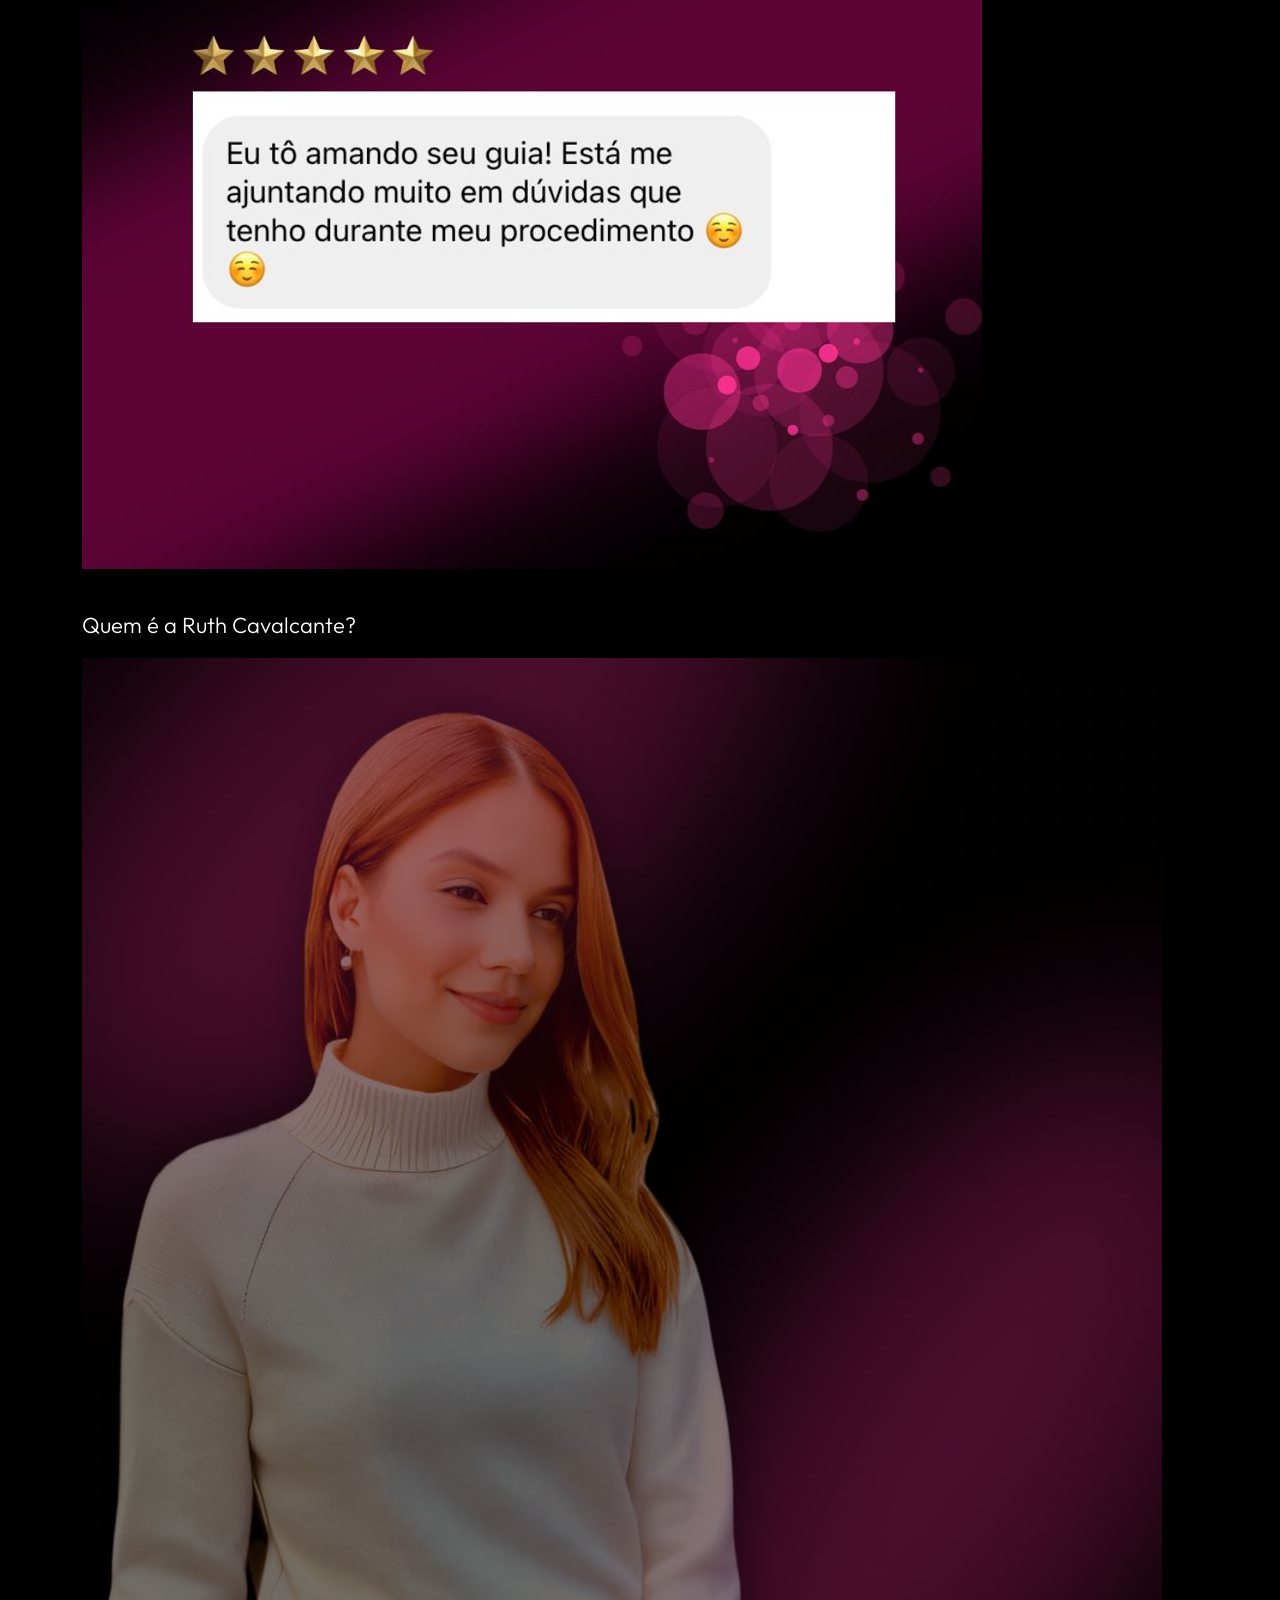
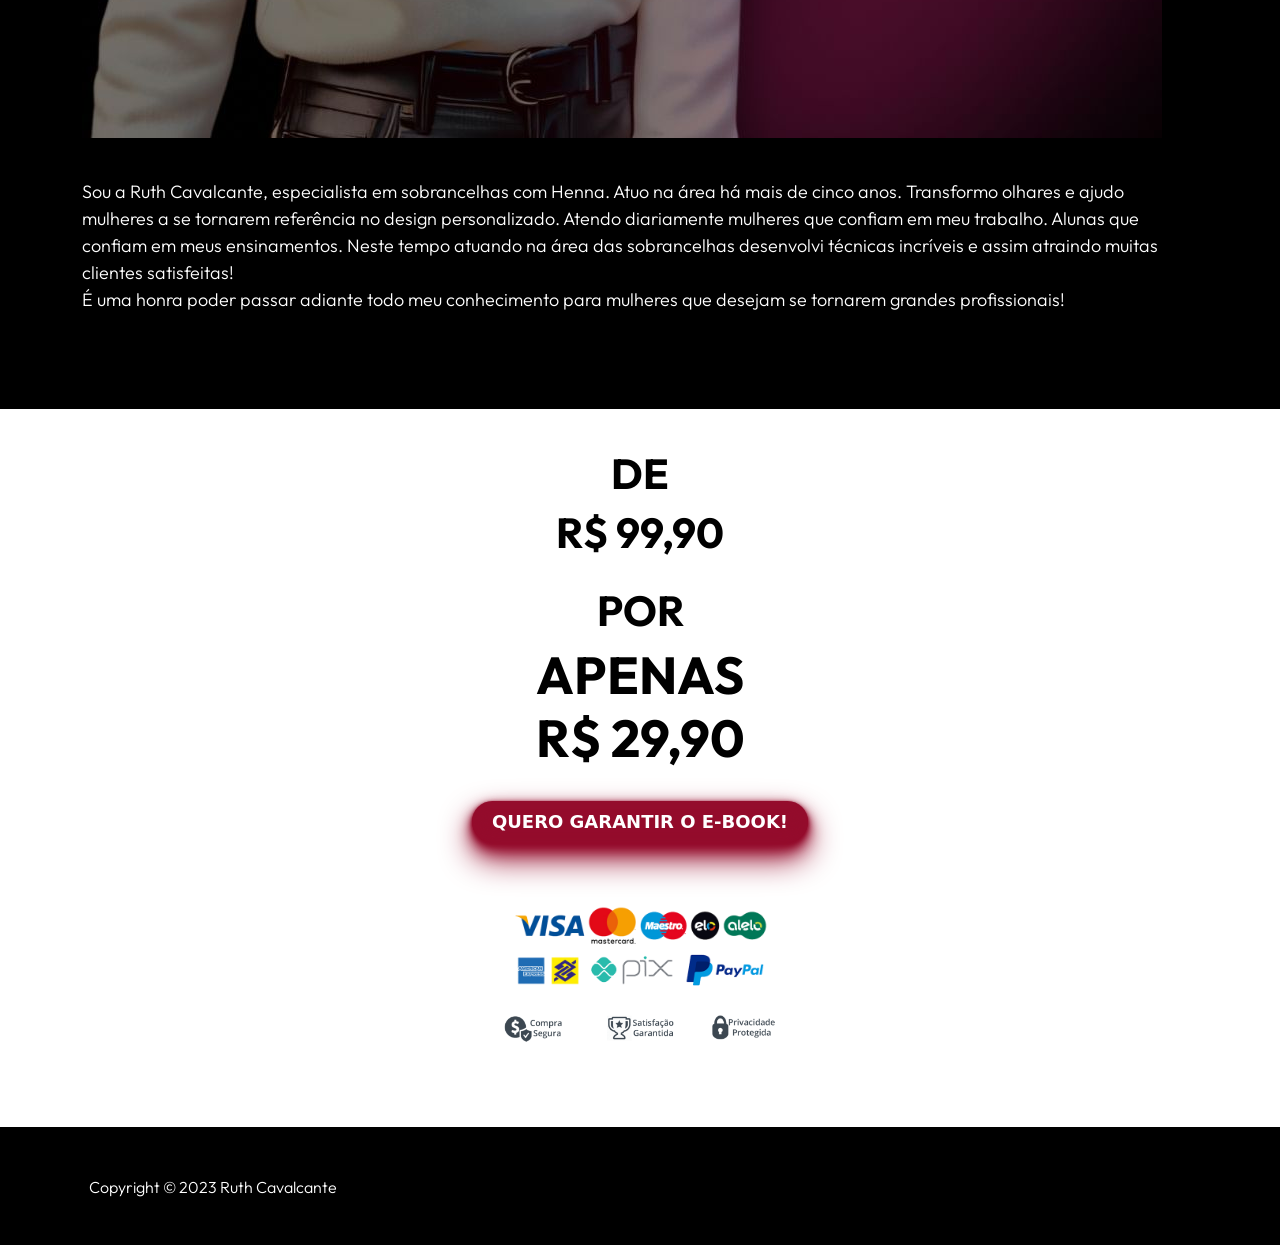
==== commit d2f1975d: "Update index.html" ====
--- a/index.html
+++ b/index.html
@@ -8,7 +8,7 @@
     <meta name="description" content="">
     <meta name="author" content="">
 
-    <title>Curso Start Brows - Ruth Cavalcante</title>
+    <title>Guia Start Brows</title>
 
     <!-- Favicons -->
     <link rel="apple-touch-icon" sizes="57x57" href="images/favicon/apple-icon-57x57.png">
@@ -129,7 +129,7 @@
                 </p>
                 <img src="images/4.jpeg" style="max-width:100%;"/> 
                 <p style="font-size:18px;  margin-top: 40px; color: white">
-                    Sou a Ruth Cavalcante, especialista em sobrancelhas com Henna. Atuo na área há mais de três anos. Transformo olhares e ajudo mulheres a se tornarem
+                    Sou a Ruth Cavalcante, especialista em sobrancelhas com Henna. Atuo na área há mais de cinco anos. Transformo olhares e ajudo mulheres a se tornarem
                     referência no design personalizado. Atendo diariamente mulheres que confiam em meu trabalho. Alunas que confiam em meus ensinamentos. Neste tempo
                     atuando na área das sobrancelhas desenvolvi técnicas incríveis e assim atraindo muitas clientes satisfeitas! <br/> É uma honra poder passar adiante todo
                     meu conhecimento para mulheres que desejam se tornarem grandes profissionais!
